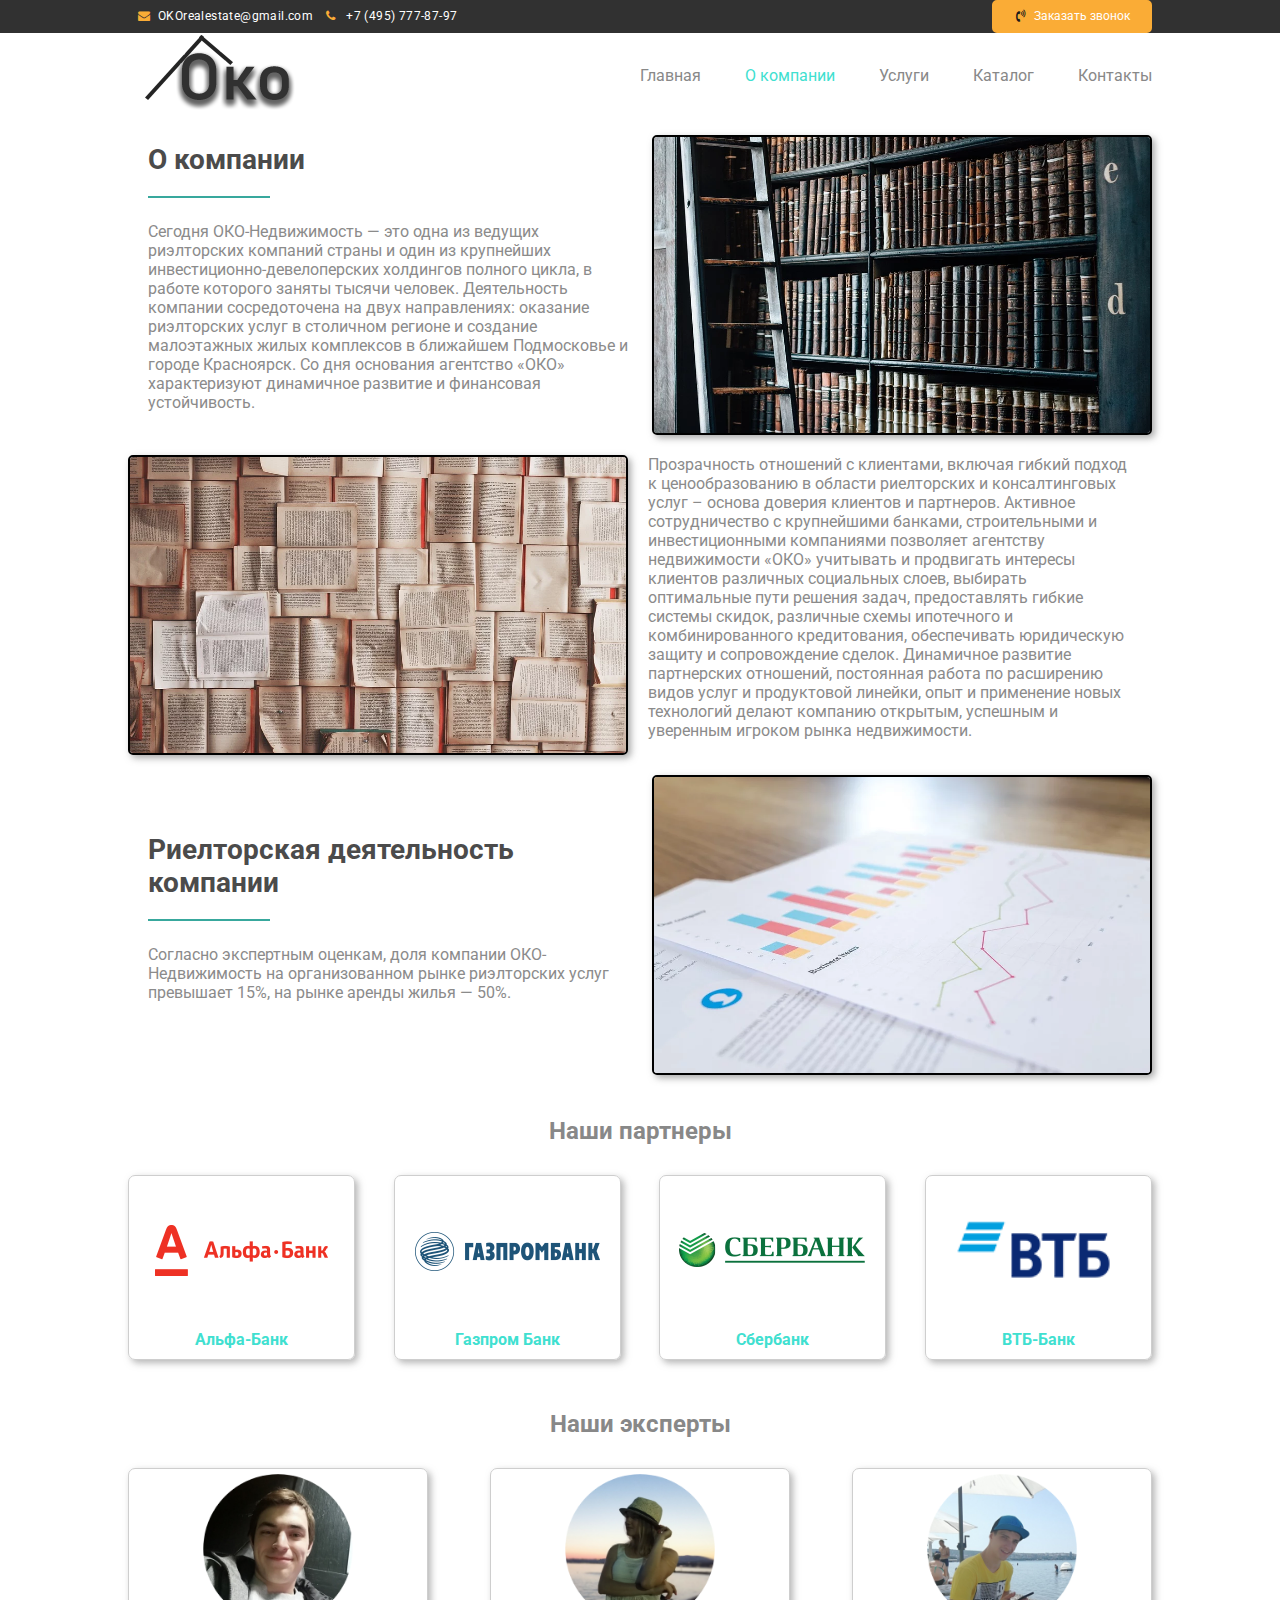
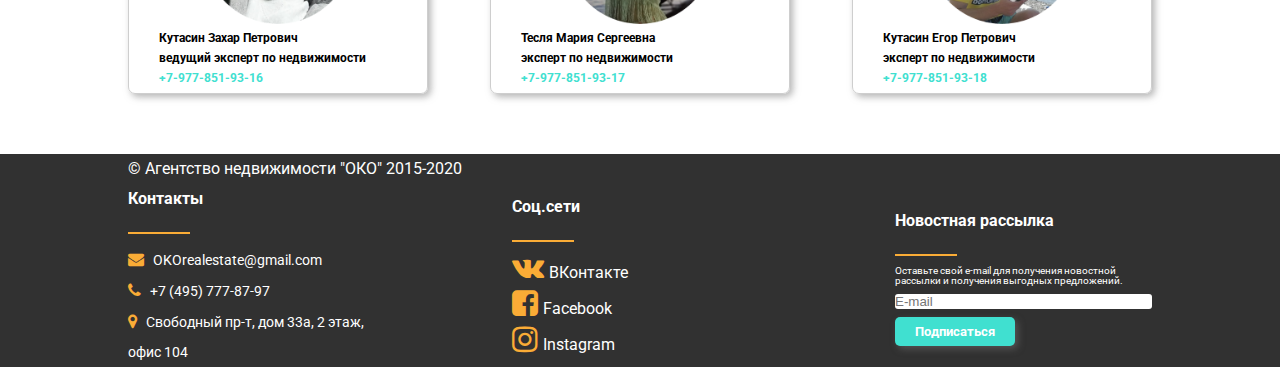
==== about.html @ b148b783 "renew" ====
<!DOCTYPE html>
<html lang="ru">

<head>
    <meta charset="UTF-8">
    <meta name="viewport" content="width=device-width, initial-scale=1, maximum-scale=1">
    <title>Агентство недвижимости ОКО</title>
    <link rel="stylesheet" href="css/font-awesome.css">
    <link href="https://fonts.googleapis.com/css?family=Roboto:400,700&display=swap&subset=cyrillic,cyrillic-ext"
        rel="stylesheet">
    <link rel="stylesheet" href="css/style.css">
    <link rel="stylesheet" href="css/mobile.css">
</head>

<body>
    <header>
        <div class="header__topbcg">
            <div class="container">
                <div class="header__top">
                    <div class="contacts">
                        <a class="header__mail" href="mailto:OKOrealestate@gmail.com">OKOrealestate@gmail.com</a>
                        <a class="header__phone" href="tel:+74957778797">+7 (495) 777-87-97</a>
                    </div>
                    <div class="button">
                        <a class="header__btn" href="#">Заказать звонок</a>
                    </div>
                </div>
            </div>
        </div>
        <div class="container nav">
            <div class="header__logo">
                <a href="index.html">
                    <img src="img/logo.png" alt="logotip">
                </a>
            </div>
            <nav class="menu">
                <ul>
                    <li><a href="index.html">Главная</a></li>
                    <li><a href="about.html" style="color: turquoise;">О компании</a></li>
                    <li><a href="service.html">Услуги</a></li>
                    <li><a href="catalog.html">Каталог</a></li>
                    <li><a href="contact.html">Контакты</a></li>
                </ul>
            </nav>
        </div>
    </header>
    <main>
        <div class="container">
            <div class="about__content">
                <div class="contentmain">
                    <div class="texthome tha">
                        <h3>О компании</h3>
                        <div class="diverhome">

                        </div>
                        <p>Сегодня ОКО-Недвижимость — это одна из ведущих риэлторских компаний страны и один из
                            крупнейших
                            инвестиционно-девелоперских холдингов полного цикла, в работе которого заняты тысячи
                            человек.
                            Деятельность компании сосредоточена на двух направлениях: оказание риэлторских услуг в
                            столичном
                            регионе и создание малоэтажных жилых комплексов в ближайшем Подмосковье и городе
                            Красноярск. Cо дня основания агентство «ОКО» характеризуют динамичное развитие и финансовая
                            устойчивость.
                        </p>
                    </div>
                    <div class="itemhome">
                        <img src="img/items/4.jpg" alt="history1">
                    </div>
                </div>
                <div class="contentmain">
                    <div class="itemhome">
                        <img src="img/items/5.jpg" alt="history2">
                    </div>
                    <div class="texthome tha">

                        <p>
                            Прозрачность отношений с клиентами, включая гибкий подход к
                            ценообразованию в области риелторских и
                            консалтинговых услуг – основа доверия клиентов и партнеров.
                            Активное сотрудничество с крупнейшими банками, строительными и инвестиционными компаниями
                            позволяет
                            агентству недвижимости «ОКО» учитывать и продвигать интересы клиентов различных социальных
                            слоев,
                            выбирать оптимальные пути решения задач, предоставлять гибкие системы скидок, различные
                            схемы
                            ипотечного и комбинированного кредитования, обеспечивать юридическую защиту и сопровождение
                            сделок.
                            Динамичное развитие партнерских отношений, постоянная работа по расширению видов услуг и
                            продуктовой
                            линейки, опыт и применение новых технологий делают компанию открытым, успешным и уверенным
                            игроком
                            рынка недвижимости.</p>
                    </div>
                </div>
                <div class=" contentmain">
                    <div class="texthome tha">
                        <h3>Риелторская деятельность компании</h3>
                        <div class="diverhome">

                        </div>
                        <p>Согласно экспертным оценкам, доля компании ОКО-Недвижимость на организованном рынке
                            риэлторских услуг
                            превышает 15%, на рынке аренды жилья — 50%.</p>
                    </div>
                    <div class="itemhome">
                        <img src="img/items/6.jpg " alt="analyse">
                    </div>


                </div>
                <div class="partners">
                    <h2>Наши партнеры</h2>
                    <div class="partner">
                        <div class="item">
                            <figure class="partners">
                                <p><img src="/img/partners/alfa_bank.png" alt="ALFA-BANK"></p>
                                <figcaption>Альфа-Банк</figcaption>
                            </figure>
                        </div>
                        <div class="item">
                            <figure class="partners">
                                <p><img src="/img/partners/gazprombank.png" alt="GAZPROMBANK"></p>
                                <figcaption>Газпром Банк</figcaption>
                            </figure>
                        </div>
                        <div class="item">
                            <figure>
                                <p><img src="/img/partners/sberbank.png" alt="SBERBANK"></p>
                                <figcaption>Сбербанк</figcaption>
                            </figure>
                        </div>
                        <div class="item">
                            <figure class="partners">
                                <p><img src="/img/partners/vtb_logo_ru.png" alt="VTB-BANK"></p>
                                <figcaption>ВТБ-Банк</figcaption>
                            </figure>
                        </div>
                    </div>
                </div>
                <div class="workmain">
                    <h2>Наши эксперты</h2>
                    <div class="workers">
                        <div class="worker">
                            <img src="/img/worker/11.png" alt="worker1" class="imgcenter">
                            <p>Кутасин Захар Петрович<br />
                                ведущий эксперт по недвижимости<br />
                                <a href="tel:+79778519316">+7-977-851-93-16</a>
                            </p>
                        </div>
                        <div class="worker">
                            <img src="/img/worker/12.png" alt="worker2" class="imgcenter">
                            <p>Тесля Мария Сергеевна<br />
                                эксперт по недвижимости<br />
                                <a href="tel:+79778519316">+7-977-851-93-17</a>
                            </p>
                        </div>
                        <div class="worker">
                            <img src="/img/worker/13.png" alt="worker3" class="imgcenter">
                            <p>Кутасин Егор Петрович<br />
                                эксперт по недвижимости<br />
                                <a href="tel:+79778519316">+7-977-851-93-18</a>
                            </p>
                        </div>
                    </div>
                </div>
            </div>
        </div>
    </main>
    <footer>
        <div class="container">

            <span>&copy; Агентство недвижимости "ОКО" 2015-2020</span>
            <div class="footer">
                <div class="contacts_footer">
                    <h4>Контакты</h4>
                    <div class="diverfooter">

                    </div>
                    <div class="mail">
                        <a class="footer__mail" href="mailto:OKOrealestate@gmail.com">OKOrealestate@gmail.com</a>
                    </div>
                    <div class="phone">
                        <a class="footer__phone" href="tel:+74957778797">+7 (495) 777-87-97</a>
                    </div>
                    <div class="adress">
                        <a class="footer_adress" href="#" target="blanc">Свободный пр-т, дом 33а, 2 этаж, офис 104</a>
                    </div>
                </div>
                <div class="social">
                    <h4>Соц.сети</h4>
                    <div class="diverfooter">

                    </div>
                    <a href="#" class="socmedia vk" target="blanc"><span>ВКонтакте</span></a>
                    <a href="#" class="socmedia fb" target="blanc"><span>Facebook</span></a>
                    <a href="#" class="socmedia inst" target="blanc"><span>Instagram</span></a>
                </div>
                <div class="newsspam">
                    <h4>Новостная рассылка</h4>
                    <div class="diverfooter">

                    </div>
                    <p>Оставьте свой e-mail для получения новостной рассылки и получения выгодных предложений.</p>
                    <form>
                        <input type="text" size="30" maxlength="40" placeholder="E-mail">
                        <button>Подписаться</button>
                    </form>
                </div>
            </div>
        </div>
    </footer>
</body>

</html>
---- css/style.css ----
*{
    box-sizing: border-box;
    margin: 0;
    padding: 0;
}
body{
    font-size: 16px;
    font-family: 'Roboto', sans-serif;
}
h1{
    font-size: 44px;
    font-family: 'Roboto', sans-serif;
    font-weight: 700;
    color: #fff;
    margin: 0;
    padding: 0;
}
h2{
    color: rgb(136, 136, 136);
}
h3{
    font-size: 28px;
    color: #4b4b4b;
    padding: 0;
    margin: 0 0 20px 0;
    font-weight: 700;
}
.container{
    max-width: 1024px;
    margin: 0 auto;
}
.header__topbcg{
    background-color: #313131;
}
.header__top{
    display: flex;
    justify-content: space-between;
    align-items: center;
    font-size: 12px;
}
.header__top a{
    position: relative;
    color: #fff;
    line-height: 29px;
    text-decoration: none;
}
.header__phone, .header__mail{
    padding-left: 30px;
    letter-spacing: 0.4px;
}
.header__phone::before{
    content: "\f095";
    font-family: 'FontAwesome';
    color:rgb(250, 172, 54);
    position: absolute;
    left: 10px;    
}
.header__mail::before{
    content: "\f0e0";
    font-family: 'FontAwesome';
    color:rgb(250, 172, 54);
    position: absolute;
    left: 10px;       
}
.button{
    border: 2px solid rgb(250, 172, 54);
    border-radius: 5px;
    position: relative;
    text-decoration: none;
    background-color: rgb(250, 172, 54);
}
.button:hover{
    text-decoration: underline;
}
.header__btn{
    padding: 3px 20px 3px 40px;
}
.header__btn::before{
    content: '\f2a0';
    font-family: 'FontAwesome';
    position: absolute;
    left: 22px;
    color:#1b1b1b;
    
}
/* .menu{} */
.nav{
    display: flex;
    align-items: center;
    justify-content: space-between;
}
.menu{
    display: flex;
}
.menu ul{
    display: inline-block;
    list-style: none;
    padding: 0;
    margin: 0;
}
.menu ul li{ 
    display: inline;
    font-size: 16px;
}
.menu ul li:not(:first-child){ 
    margin-left: 40px;
}
.menu a{
    text-decoration: none;
    color: rgb(136, 136, 136);
}
.menu a:hover{
    text-decoration: underline;
}
/* SLIDER */
#wrap{
    background-image: url(/img/gorod.jpeg);
    background-position: center;
    background-size: cover;
    background-repeat: no-repeat;
    min-height: 560px;
    overflow: hidden;
}
.slider{
    max-width: 640px;
    text-align: center;
    margin: 0 auto;
}
.items{
    max-width: 560px;
    margin-left: 20px;
    margin-right: 20px;
    
}
/* .slider_content{
    width: auto;
    display: flex;
    justify-content: flex-start;
} */
/* .text{
    display: block;
    flex: 0 0 auto;
    width: 560px;
    text-align: center;
} */
.wrap{
    padding-top: 150px;
    padding-bottom: 150px;
}
.slider_content{
    display: flex;
    align-items: center;
    justify-content: center;
}
.text{
    display: flex;
    align-items: center;
    justify-content: center;
    min-height: 280px;
    max-width: 500px;
    text-align: center;
    -webkit-animation-name:fade;
    -webkit-animation-duration: 1s;
    animation-name:fade;
    animation-duration: 1s;
    position: relative;
}
@-webkit-keyframes fade {
    from{opacity: 0.2};
    to{opacity: 1;};
}
@-webkit-keyframes fade {
    from{opacity: 0.2};
    to{opacity: 1;};
}
@keyframes fade {
    from{opacity: 0.2;}
    to{opacity: 1;}
}
.diver::before{
    content: '';
    display: inline-block;
    width: 90px;
    border: 1px solid rgb(250, 172, 54);
    margin: 0;
    padding: 0;
}
/* .text h1{
    font-size: 44px;
    font-family: 'Roboto', sans-serif;
    font-weight: 700;
    color: #fff;
    margin: 0;
    padding: 0;
} */
.text P{
    font-family: 'Roboto', sans-serif;
    color: rgb(252, 248, 213);
    margin: 40px 0 0 0;
    padding: 0;
}
.text a{
    margin-top: 20px;
    padding: 4px 20px;
    background-color: rgb(56, 168, 157);
    text-decoration: none;
    border-radius: 7px;
    font-family: 'Roboto', sans-serif;
    font-weight: 700;
    font-size: 24px;
    color: #fff;
    transition: 0.6s cubic-bezier(0.25, 0.46, 0.45, 0.94);
}
.text a:hover{
    background-color: teal;
}
.slider_btn{
    position: absolute;
    bottom: 0;
    width: 100%;
    margin-top: 40px;
}
.arrow_slider_left, .arrow_slider_right{
    font-family: 'FontAwesome';
    font-size: 36px;
    cursor: pointer;
    display: block;
    z-index: 2;
    color:rgb(252, 248, 213);
    opacity: 0.6;
    transition: 0.6s ease;
}
.arrow_slider_left:hover, .arrow_slider_right:hover{
    opacity: 1;
}
/* HOMETEXT */
.contentmain{
    display: flex;
    justify-content: space-between;
    margin-top: 20px;
    align-items: center;
    max-height: 300px;
}
.itemhome img{
    width: 500px;
    max-height: 300px;
    border: 2px solid;
    border-radius: 5px;
    box-shadow:3px 3px 7px rgba(109, 109, 109, 0.582);
}
.texthome{
    padding-left: 20px;
    padding-right: 20px;
}

.texthome p{
    color: #8b8b8b;
    font-size: 12px;
    margin: 0 0 20px 0;
    padding: 0;
}
.main_btn{
    padding: 7px 20px;
    background-color: turquoise;
    border-radius: 5px;
    font-weight: 700;
    font-size: 18px;
    text-decoration: none;
    color: #fff;
    transition: 0.6s;
    box-shadow:3px 3px 7px rgba(109, 109, 109, 0.582);
}
.main_btn:hover{
    background-color: rgb(2, 95, 95);
}
.diverhome::before{
    content: '';
    border: 1px solid rgb(56, 168, 157);
    display: inline-block;
    width: 120px;
    margin: 0 0 20px 0;
    padding: 0;
}
/* ABOUT */
.tha p{
    font-size: 16px;
}
.dots{
    color: turquoise;
}
.partners{
    max-width: 100%;
    text-align: center;
    margin-bottom: 50px;
    font-weight: bold;
    margin-top: 40px;
}
.partners h2{
    color: rgb(136, 136, 136);
    font-weight: 700;
}
.partners figcaption{
    color: turquoise;
}
.partner{
    display: flex;
    justify-content: space-between;
}
.item{
    text-align: center;
    border: 1px solid rgb(206, 206, 206);
    border-radius: 7px;
    box-shadow: 3px 3px 7px rgba(129, 129, 129, 0.582);
    margin-top: 30px;
}
.item img{
    width: 225px;
    height: 150px;
}
.item figure{
    margin: 0 0 10px 0;
}
.workmain{
    text-align: center;
    width: 100%;
    margin: 0 auto;
}
.workers{
    display: flex;
    justify-content: space-between;
    margin-top: 30px;
}
.workmain h2{
    color: rgb(136, 136, 136);
}
.worker{
    width: 300px;
    border: 1px solid rgb(206, 206, 206);
    border-radius: 7px;
    box-shadow: 3px 3px 7px rgba(129, 129, 129, 0.582);
    padding: 5px 30px 5px 30px;
    margin-bottom: 20px;
}
.worker img{
    width: 150px;
    height: 150px;
}
.worker p{
    font-size: 12px;
    text-align: left;
    line-height: 20px;
    font-weight: 700;
}
.worker a{
    color: turquoise;
    text-decoration: none;
}
/* CATALOG */
.content-catalog{
    display: flex;
}
.property{
    display: flex;
    flex-wrap: wrap;
    width: 80%;
    margin-right: 20px;
}
.property h2{
    color: turquoise;
    padding-bottom: 20px;
}
.product{
    width: 49%;
    text-align: center;
    border: 1px solid rgb(206, 206, 206);
    box-shadow: 3px 3px 7px rgba(129, 129, 129, 0.726);
    border-radius: 5px;
    padding: 5px;
    margin-bottom: 7px;
    margin-left: 7px;
}
.product img{
    width: 220px;
    height: 160px;
}
.product p{
    width: 350px;
    height: 100px;
    margin: 0 auto;
}
.product_option{
    list-style-type: none;
    text-align: left;
    margin-left: 40px;
}

.product_option span, .product_option a{
    text-decoration: none;
    color: rgb(136, 136, 136);
}
.offer a{
    text-decoration: none;
    font-weight: 700;
    color: black;
}
.sidebar-right{
    width: 20%;
    height: max-content;
    border: 1px solid rgb(206, 206, 206);
    border-radius: 5px;
    padding: 10px;
}
.sidebar-right h3{
    color: turquoise;
}
.sidebar-right ul{
    list-style-type: none;
    padding: 0;
    margin: 0;
}
.sort__by label{
    cursor: pointer;
}
.sort__by input{
    cursor: pointer;
}
/* SERVICE */
.service {
    margin-top: 40px;
}
.service__content{
    display: flex;
    justify-content: space-between;
    margin-top: 20px;
    margin-bottom: 40px;
    border: 1px solid rgba(136, 136, 136, 0.603);
    box-shadow: 3px 3px 7px rgba(129, 129, 129, 0.582);
    border-radius: 5px;
}
.item_s{
    padding: 5px 15px;
    width: 200px;
    font-size: 14px;
}
.service_item{
    text-align: center;
}
.texthome ul{
    color: #8b8b8b;
    font-size: 16px;
    margin: 0 0 20px 20px;
    padding: 0;
    list-style-type: none;
    position: relative;
}
.texthome ul li::before{
    content: '\f00c';
    font-family: 'FontAwesome';
    position: absolute;
    left: -18px;
    color: rgb(250, 172, 54);
}
/* CONTACT */
.map{
    margin-top: 20px;
}
.contact h3{
    margin-top: 20px;
    margin-bottom: 20px;
}
.contact span{
    color: #8b8b8b;
    font-size: 16px;
    margin: 0 0 20px 0;
    padding: 0;
}
.info a{
    color: black;
    text-decoration: none;
}
/* FOOTER */
footer{
    background-color: #313131;
    line-height: 30px;
    color: #fff;
    margin: 40px 0 0 0;
    position: relative;
}
.footer{
    display: flex;
    justify-content: space-between;
}
.footer div{
    flex-basis: 250px;
    align-content: center;
}
.diverfooter::before{
    content: '';
    border: 1px solid rgb(250, 172, 54);
    display: inline-block;
    width: 60px;
}
.mail, .phone{
    padding: 0;
    margin: 0;
}
.mail > a, .phone > a, .adress > a{
    color: #fff;
    text-decoration: none;
    font-weight: 400;
    font-size: 14px;
    padding: 0;
    padding-left: 5px;
}
.mail::before {
    content: '\f0e0';
    font-family: 'FontAwesome';
    color:rgb(250, 172, 54);
}
.phone::before{
    content: '\f095';
    font-family: 'FontAwesome';
    color:rgb(250, 172, 54);
}
.adress::before{
    content: '\f041';
    font-family: 'FontAwesome';
    color: rgb(250, 172, 54);
}
.social a{
    text-decoration: none;
    display: block;
    color: #fff;
}
.social a span{
    padding-left: 5px;
}
.socmedia::before{
    font-size: 30px;
}
.vk::before{
    content: '\f189';
    font-family: 'FontAwesome';
    color: rgb(250, 172, 54);
}
.fb::before{
    content: '\f082';
    font-family: 'FontAwesome';
    color: rgb(250, 172, 54);
}
.inst::before{
    content: '\f16d';
    font-family: 'FontAwesome';
    color: rgb(250, 172, 54);
}
.newsspam p{
    font-size: 10px;
    line-height: 10px;
}
.newsspam form{
    position: relative;
}
.newsspam form > input{
    outline: none;
    border: none;
    border-radius: 3px;
}
.newsspam form > button{
    background-color: turquoise;
    border: none;
    border-radius: 5px;
    padding: 7px 20px;
    font-family: 'Roboto', sans-serif;
    font-weight: 700;
    color: #fff;
    transition: 0.6s;
    box-shadow:3px 3px 7px rgba(109, 109, 109, 0.582);
}
.newsspam form > button:hover{
    background-color: rgb(2, 95, 95);
    cursor: pointer;
}
---- css/mobile.css ----
@media (max-width: 768px) {
    body{
        font-size: 16px;
        margin: 5px;
    }
    h1{
        font-size: 24px;
        font-family: 'Roboto', sans-serif;
        font-weight: 700;
        color: #fff;
        margin: 0;
        padding: 0;
    }
    h2, h3, h4, h5, h6{
        font-size: 24px;
    }
    /* HEADER */
    .container{
        width: 100%;
        padding: 0 7px;
    }
    .contacts{
        text-align: center;
        display: flex;
        flex-wrap: wrap;
    }
    
    .button{
        display: none;
    }
    .nav{
        flex-direction: column;
        background-color: #313131;
    }
    .menu{
        margin: 0 auto;
    }
    .menu a{
        color: #fff;
    }
    .menu ul li{
        display: block;
        text-align: center;
    }
    .menu ul li:not(:first-child){
        margin: 0;
    }
    .header__logo{
        display: none;
    }
    /* MAIN */
    .contentmain{
        display: block;
        max-height: max-content;
    }
    .itemhome{
        display: none;
    }
    .slider{
        max-width: 450px;
    }
    .text P{
        letter-spacing: 0.8px;
    }
    /* ABOUT */
    .partner{
        flex-wrap: wrap;
        width: 80%;
        margin: 0 auto;
    }
    .item{
        width: 40%;
    }
    .workers{
        flex-direction: row;
        align-items: center;
    }
    .worker{
        padding: 10px;
        margin: 0 5px;
    }
    /* SERVICE */
    .item_s:not(:first-child){
        margin-top: 10px;
    }
    .serviceimg{
        width: 100px;
        height: 100px;
    }
    /* CATALOG  */
    
    .property{
        width: 70%;
        margin: 0;
        flex-direction: column;
    }
    .product{
        width: 90%;
        margin-bottom: 10px;
    }
    .product p{
        width: 100%;
    }
    .sidebar-right{
        width: 30%;
        padding: 5px;
    }
    .sidebar-right span{
        display: block;
    }
    .sidebar-right li{
        padding: 5px 0;
    }
    
    /* CONTACT */
    .frame{
        width: 560px;
        height: 400px;
    }
    /* FOOTER */
    footer{
        text-align: center;
    }
    .social, .newsspam{
        display: none;
    }
    .contacts_footer{
        margin: 0 auto;
    }
}
@media (max-width:600px){
    body{
        font-size: 14px;
    }
    .product{
        width: 100%;
    }
    .sidebar-right{
        width: 100%;
    }
    .service__content{
        flex-direction: column;
        align-items: center;
    }
    .service__content{
        border: none;
        box-shadow: none;
    }
    .item_s{
        border: 1px solid rgb(206, 206, 206);
        border-radius: 5px;
    }
    .frame{
        width: 100%;
        height: 200px;
    }
    .workers{
        flex-direction: column;
        align-items: center;
    }
    .worker{
        margin-top: 10px;
    }
    .item{
        width: 100%;
    }
    .partner{
        flex-direction: column;
        
    }
    .content-catalog{
        flex-direction: column-reverse;
        align-items: center;
    }
    .property{
        flex-direction: column;
        align-items: center;
        width: 100%;
        margin: 0;
    }
    .sidebar-right{
       width: 70%;
    }
    .product{
        width: 100%;
        margin: 10px 0;
    }
}
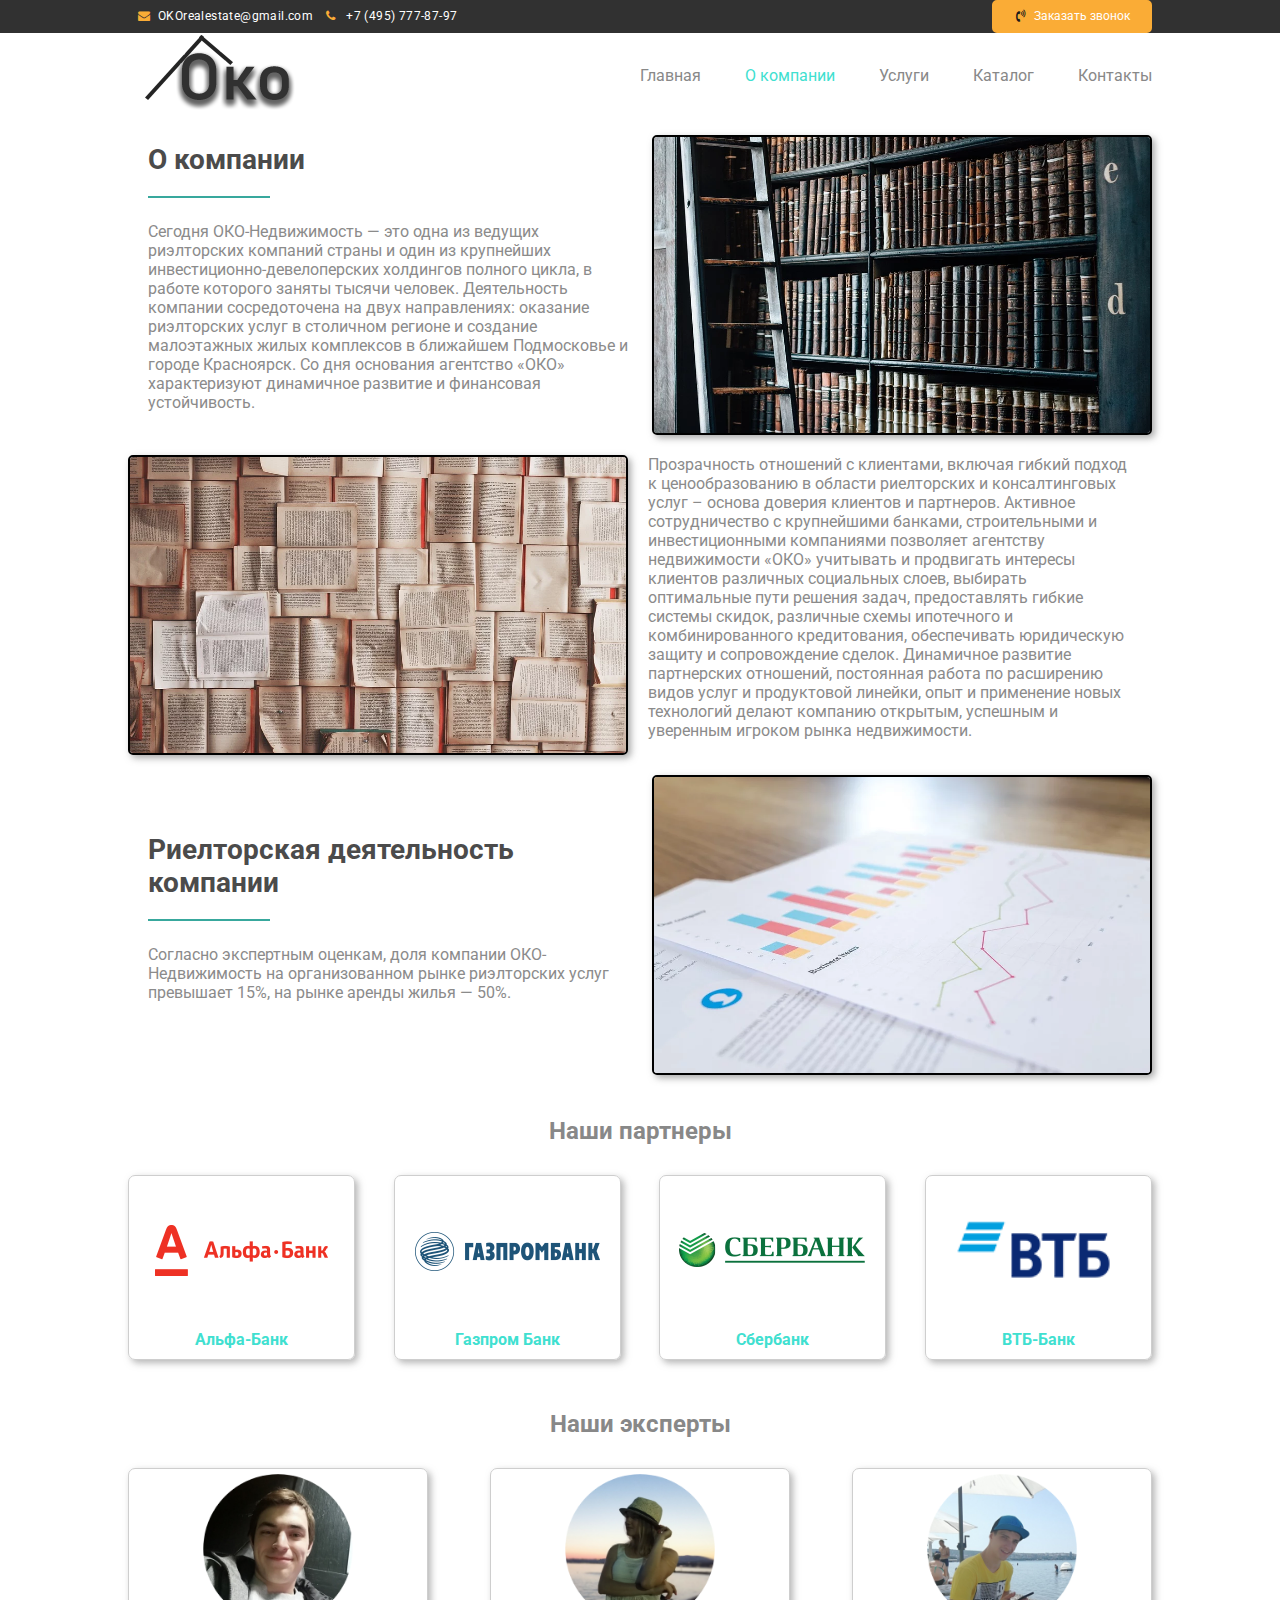
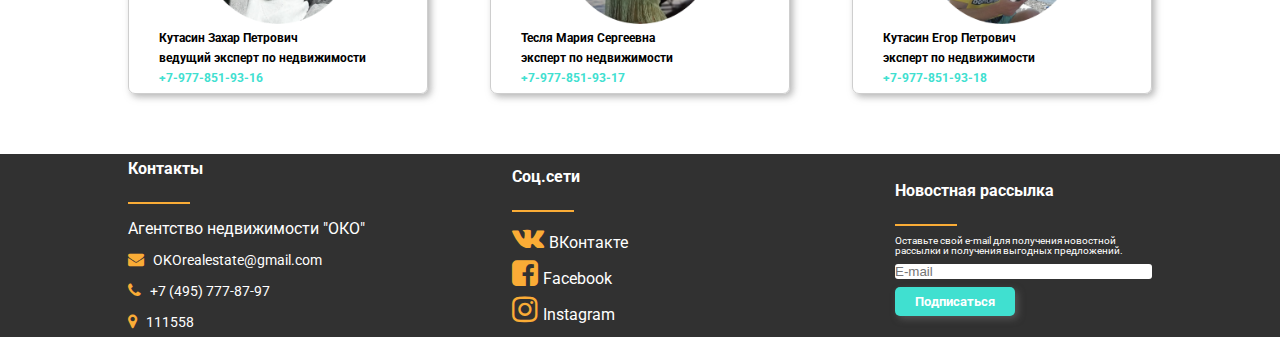
==== commit 8db6fe14: "renew" ====
--- a/about.html
+++ b/about.html
@@ -141,25 +141,25 @@
                 <div class="workmain">
                     <h2>Наши эксперты</h2>
                     <div class="workers">
-                        <div class="worker">
+                        <div itemscope itemtype="https://schema.org/Person" class="worker">
                             <img src="/img/worker/11.png" alt="worker1" class="imgcenter">
-                            <p>Кутасин Захар Петрович<br />
+                            <p><span itemprop="familyName">Кутасин</span> <span itemprop="name">Захар</span> Петрович<br />
                                 ведущий эксперт по недвижимости<br />
-                                <a href="tel:+79778519316">+7-977-851-93-16</a>
+                                <a itemprop="telephone" href="tel:+79778519316">+7-977-851-93-16</a>
                             </p>
                         </div>
-                        <div class="worker">
+                        <div itemscope itemtype="https://schema.org/Person" class="worker">
                             <img src="/img/worker/12.png" alt="worker2" class="imgcenter">
-                            <p>Тесля Мария Сергеевна<br />
+                            <p><span itemprop="familyName">Тесля</span> <span itemprop="name">Мария</span> Сергеевна<br />
                                 эксперт по недвижимости<br />
-                                <a href="tel:+79778519316">+7-977-851-93-17</a>
+                                <a itemprop="telephone" href="tel:+79778519316">+7-977-851-93-17</a>
                             </p>
                         </div>
-                        <div class="worker">
+                        <div itemscope itemtype="https://schema.org/Person" class="worker">
                             <img src="/img/worker/13.png" alt="worker3" class="imgcenter">
-                            <p>Кутасин Егор Петрович<br />
+                            <p><span itemprop="familyName">Кутасин</span> <span itemprop="name">Егор</span> Петрович<br />
                                 эксперт по недвижимости<br />
-                                <a href="tel:+79778519316">+7-977-851-93-18</a>
+                                <a itemprop="telephone" href="tel:+79778519316">+7-977-851-93-18</a>
                             </p>
                         </div>
                     </div>
@@ -169,22 +169,23 @@
     </main>
     <footer>
         <div class="container">
-
-            <span>&copy; Агентство недвижимости "ОКО" 2015-2020</span>
             <div class="footer">
-                <div class="contacts_footer">
+                <div itemscope itemtype="http://schema.org/Organization" class="contacts_footer">
                     <h4>Контакты</h4>
                     <div class="diverfooter">
 
                     </div>
-                    <div class="mail">
+                    <div itemprop="name" class="name">
+                        <span>Агентство недвижимости "ОКО"</span>
+                    </div>
+                    <div itemprop="email" class="mail">
                         <a class="footer__mail" href="mailto:OKOrealestate@gmail.com">OKOrealestate@gmail.com</a>
                     </div>
-                    <div class="phone">
+                    <div itemprop="telephone" class="phone">
                         <a class="footer__phone" href="tel:+74957778797">+7 (495) 777-87-97</a>
                     </div>
-                    <div class="adress">
-                        <a class="footer_adress" href="#" target="blanc">Свободный пр-т, дом 33а, 2 этаж, офис 104</a>
+                    <div itemprop="address" class="adress">
+                        <a class="footer_adress" href="contact.html" target="blanc">111558</a>
                     </div>
                 </div>
                 <div class="social">
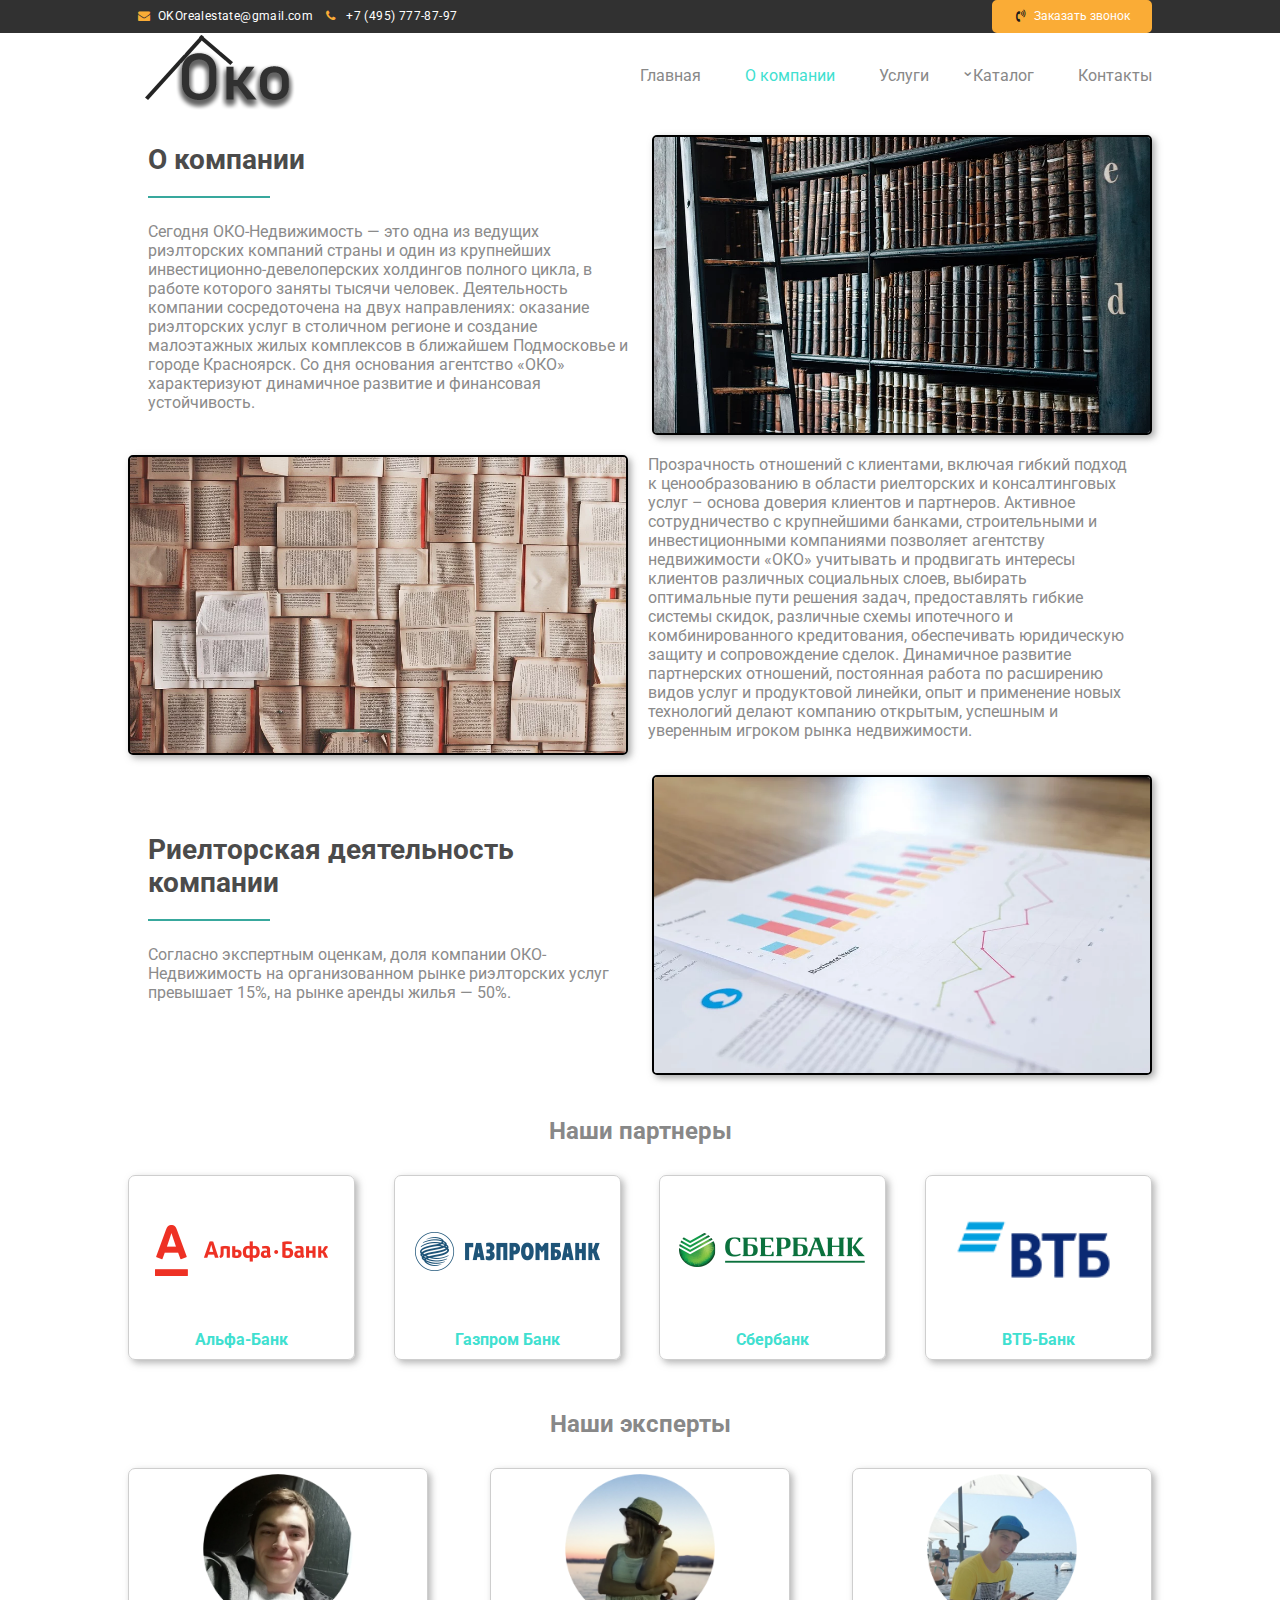
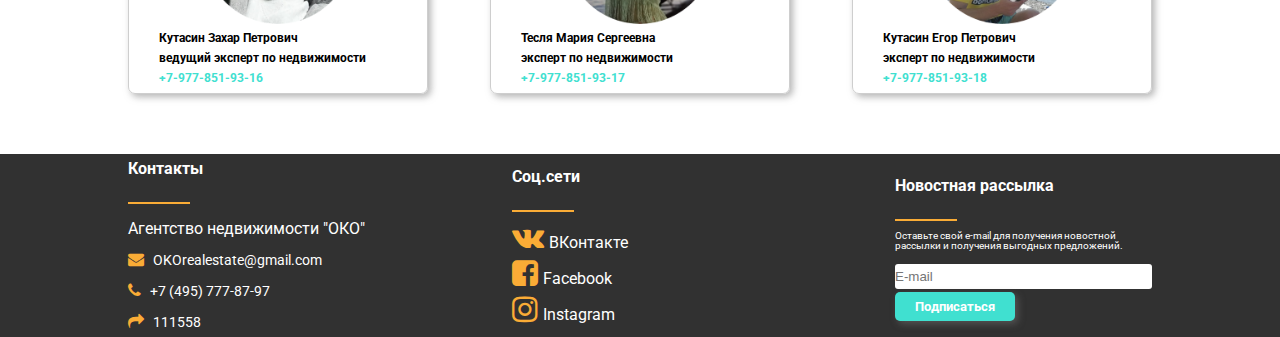
==== commit 43f98ba7: "renew 26.04" ====
--- a/about.html
+++ b/about.html
@@ -34,11 +34,20 @@
                 </a>
             </div>
             <nav class="menu">
-                <ul>
+                <ul class="open__menu">
                     <li><a href="index.html">Главная</a></li>
                     <li><a href="about.html" style="color: turquoise;">О компании</a></li>
                     <li><a href="service.html">Услуги</a></li>
-                    <li><a href="catalog.html">Каталог</a></li>
+                    <li id="open__menu"><a href="catalog.html">Каталог</a>
+
+                        <ul class="hiden__menu">
+                            <li><a href="#">Однокомнатные</a></li>
+                            <li><a href="#">Двухкомнатные</a></li>
+                            <li><a href="#">Трехкомнатные</a></li>
+                            <li><a href="#">Четырехкомнатные</a></li>
+                        </ul>
+
+                    </li>
                     <li><a href="contact.html">Контакты</a></li>
                 </ul>
             </nav>
--- a/css/style.css
+++ b/css/style.css
@@ -93,16 +93,17 @@
     display: flex;
 }
 .menu ul{
+    position: relative;
     display: inline-block;
     list-style: none;
     padding: 0;
     margin: 0;
 }
 .menu ul li{ 
-    display: inline;
+    display: inline-block;
     font-size: 16px;
 }
-.menu ul li:not(:first-child){ 
+.menu .open__menu > li:not(:first-child){ 
     margin-left: 40px;
 }
 .menu a{
@@ -111,6 +112,50 @@
 }
 .menu a:hover{
     text-decoration: underline;
+}
+.menu .hiden__menu {
+    position: absolute;
+    opacity: 0;
+        transform: scaleY(0);
+        transform-origin: 0 0;
+        transition: .6s ease-in-out;
+    z-index: 5;
+    top: 100%;
+    left: -85%;
+    background-color: #fff;
+    text-align: center;
+    border-radius: 0px 0px 5px 5px;
+}
+.menu ul ul > li{
+    margin-left: 0;
+    padding: 10px 5px;
+    display: block;
+    
+}
+@-webkit-keyframes slidein{
+    from{margin-left: -100%};
+    to{margin-left: 100%};
+}
+@keyframes slidein{
+    from{margin-left: -100%};
+    to{margin-left: 100%;};
+}
+.menu ul ul > li a{
+    cursor: pointer;
+}
+.menu li:hover .hiden__menu{
+    opacity: 1;
+        transform: scaleY(1);
+}
+#open__menu{
+    position: relative;
+}
+.menu #open__menu::before{
+    content: "\2304";
+    color: rgb(136, 136, 136);
+    position: absolute;
+    top: -25%;
+    left: -20%;
 }
 /* SLIDER */
 #wrap{
@@ -371,6 +416,7 @@
 }
 .product{
     width: 49%;
+    overflow: hidden;
     text-align: center;
     border: 1px solid rgb(206, 206, 206);
     box-shadow: 3px 3px 7px rgba(129, 129, 129, 0.726);
@@ -413,16 +459,64 @@
 .sidebar-right h3{
     color: turquoise;
 }
+
 .sidebar-right ul{
     list-style-type: none;
     padding: 0;
     margin: 0;
 }
+.sidebar-right input{
+    padding: 5px 0;
+    margin: 5px 0;
+}
 .sort__by label{
     cursor: pointer;
 }
 .sort__by input{
     cursor: pointer;
+}
+.sort_ar{
+    margin-top: 7px;
+}
+.pages{
+    margin-top: 20px;
+}
+.pages ul{
+    display: flex;
+    list-style-type: none;
+    justify-content: center;
+}
+.pages ul li{
+    padding: 6px;
+}
+.pages ul li{
+    border-top: 1px solid rgb(136, 136, 136);
+    border-left: 1px solid rgb(136, 136, 136);
+    border-bottom: 1px solid rgb(136, 136, 136);
+}
+
+.pages ul li:first-child{
+    border-top: 1px solid rgb(136, 136, 136);
+    border-bottom: 1px solid rgb(136, 136, 136);
+    border-left: 1px solid rgb(136, 136, 136);
+    border-radius: 3px 0 0 3px;
+}
+.pages ul li:last-child{
+    border-top: 1px solid rgb(136, 136, 136);
+    border-bottom: 1px solid rgb(136, 136, 136);
+    border-right: 1px solid rgb(136, 136, 136);
+    border-radius: 0 3px 3px 0;
+}
+.pages a{
+    text-decoration: none;
+    color: black;
+    padding: 6px;
+}
+#active_page{
+    background-color: #313131;
+}
+#active_page a{
+    color: #fff;
 }
 /* SERVICE */
 .service {
@@ -523,7 +617,7 @@
     color:rgb(250, 172, 54);
 }
 .adress::before{
-    content: '\f041';
+    content: '\f064';
     font-family: 'FontAwesome';
     color: rgb(250, 172, 54);
 }
@@ -559,11 +653,13 @@
 }
 .newsspam form{
     position: relative;
+    padding-top: 10px;
 }
 .newsspam form > input{
     outline: none;
     border: none;
     border-radius: 3px;
+    padding: 5px 0;
 }
 .newsspam form > button{
     background-color: turquoise;
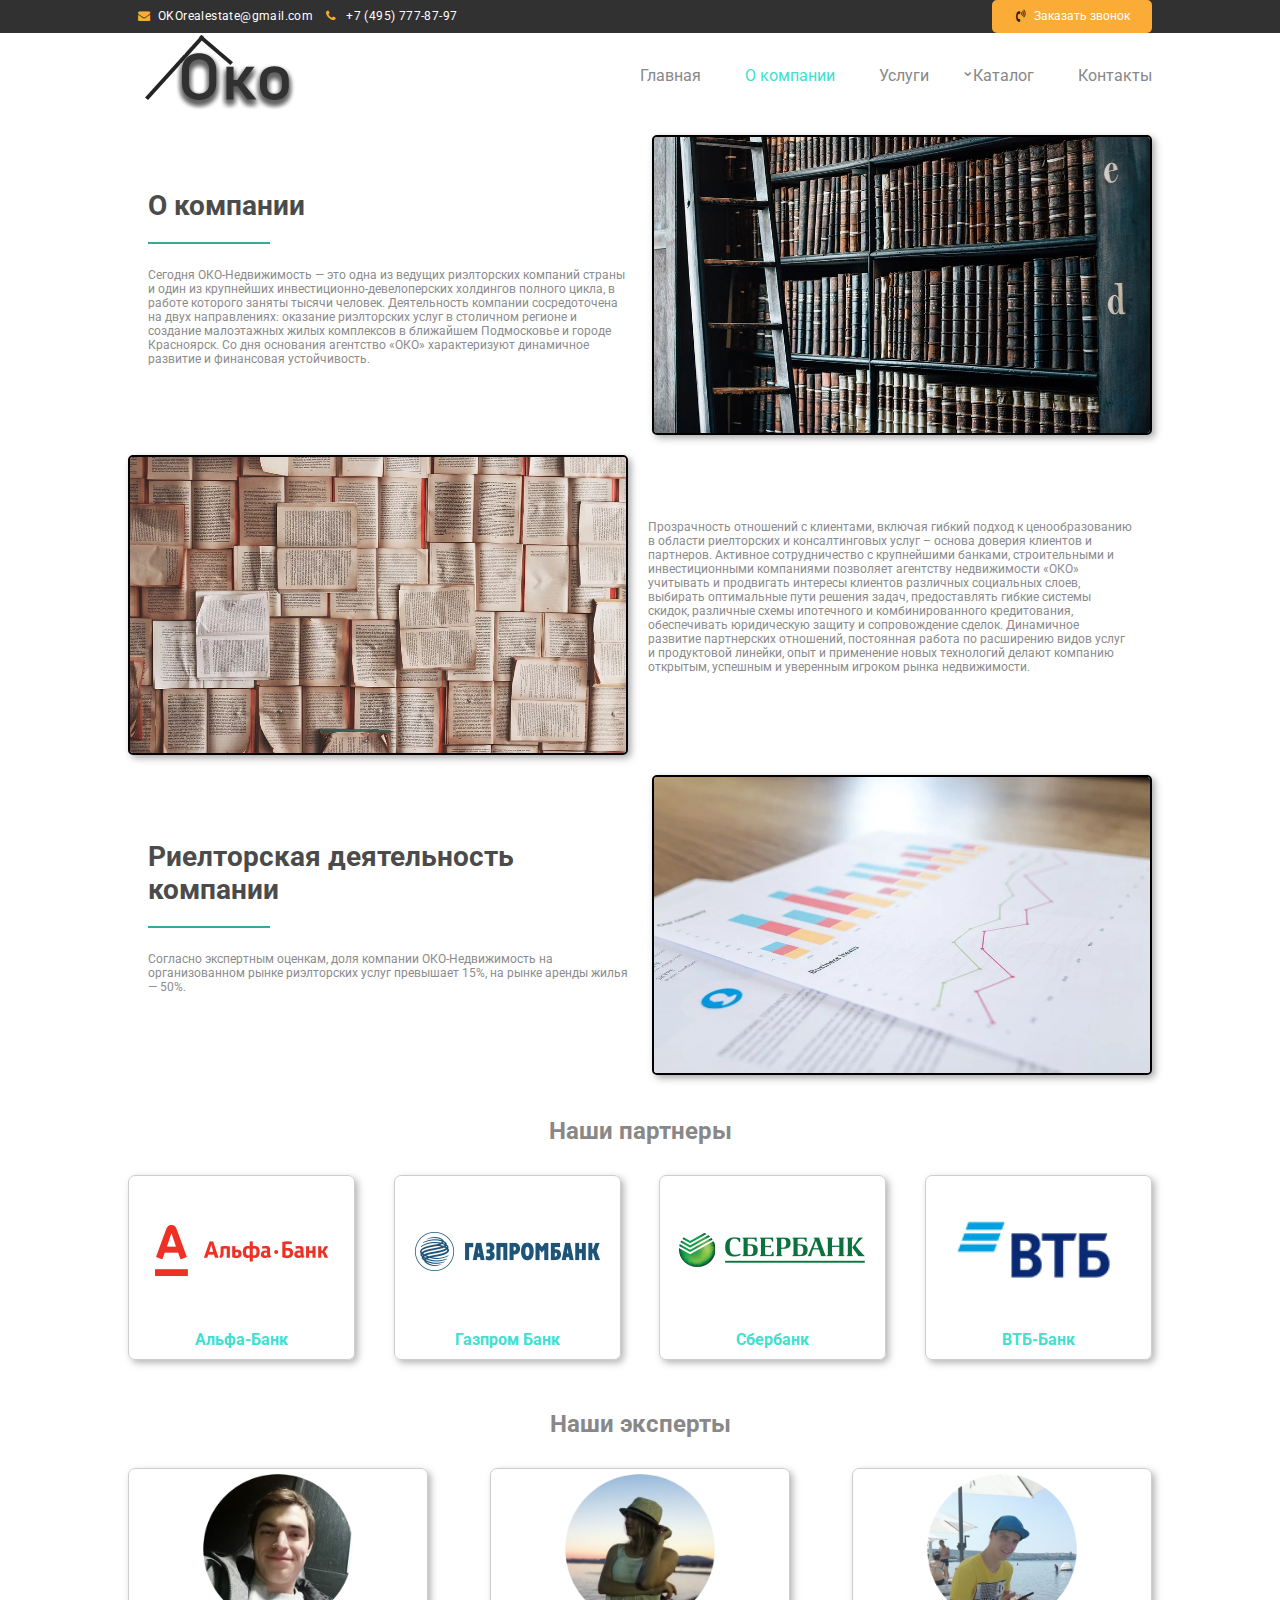
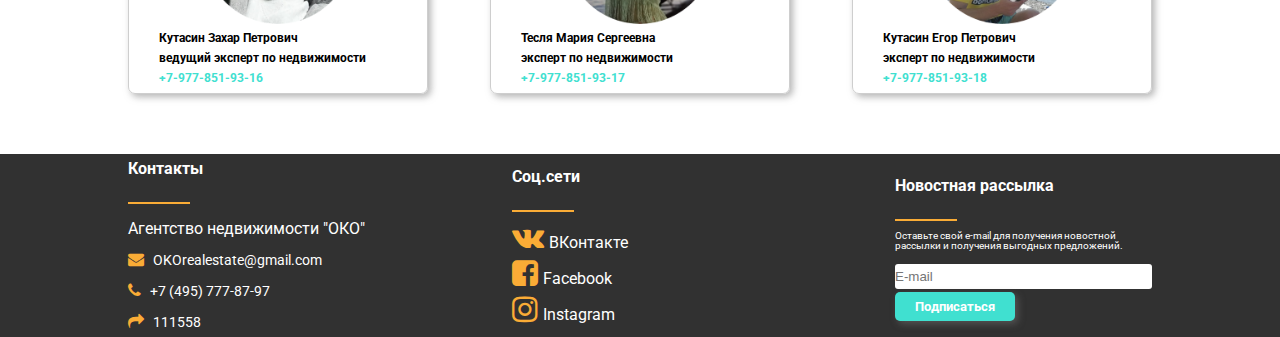
==== commit e8429eb9: "renew" ====
--- a/about.html
+++ b/about.html
@@ -8,7 +8,7 @@
     <link rel="stylesheet" href="css/font-awesome.css">
     <link href="https://fonts.googleapis.com/css?family=Roboto:400,700&display=swap&subset=cyrillic,cyrillic-ext"
         rel="stylesheet">
-    <link rel="stylesheet" href="css/style.css">
+    <link rel="stylesheet" href="css/min.style.css">
     <link rel="stylesheet" href="css/mobile.css">
 </head>
 
--- a/css/min.style.css
+++ b/css/min.style.css
@@ -0,0 +1 @@
+*{box-sizing:border-box}*,h1,.menu ul,.diver::before,.sidebar-right ul,.phone,.mail{margin:0}*,h1,h3,.menu ul,.diver::before,.text P,.texthome p,.diverhome::before,.sidebar-right ul,.texthome ul,.contact span,.phone,.mail,.adress > a,.phone > a,.mail > a{padding:0}body,.menu ul li,.tha p,.texthome ul,.contact span{font-size:16px}body,h1,.text P,.text a,.newsspam form > button{font-family:'Roboto',sans-serif}h1{font-size:44px}h1,h3,.text a,.main_btn,.partners,.partners h2,.worker p,.offer a,.newsspam form > button{font-weight:700}h1,.header__top a,.text a,.main_btn,#active_page a,footer,.social a,.newsspam form > button,.adress > a,.phone > a,.mail > a{color:#fff}h3{font-size:28px;color:#4b4b4b}h3,.texthome p,.diverhome::before,.contact span{margin:0 0 20px}.container{max-width:1024px}.container,.slider,.workmain,.product p{margin:0 auto}.header__top,.nav,.slider_content,.text,.contentmain,.workers,.property,.pages ul,.service__content,.content-catalog,.menu,.footer,.partner{display:flex}.header__top,.nav,.contentmain,.workers,.service__content,.footer,.partner{justify-content:space-between}.header__top,.nav,.slider_content,.text,.contentmain{align-items:center}.header__top,.texthome p,.worker p{font-size:12px}.header__top a,.button,.menu ul,#open__menu,.text,.texthome ul,footer,.newsspam form{position:relative}.header__top a{line-height:29px}.header__top a,.button,.text a,.main_btn,.worker a,.offer a,.pages a,.info a,.social a,.product_option a,.product_option span,.menu a,.adress > a,.phone > a,.mail > a{text-decoration:none}.header__phone::before{content:"\f095";left:10px}.header__phone::before,.header__mail::before,.header__btn::before,.texthome ul li::before,.mail::before,.phone::before,.adress::before,.vk::before,.fb::before,.inst::before,.arrow_slider_right,.arrow_slider_left{font-family:'FontAwesome'}.header__phone::before,.header__mail::before,.texthome ul li::before,.mail::before,.phone::before,.adress::before,.vk::before,.fb::before,.inst::before{color:rgb(250,172,54)}.header__phone::before,.header__mail::before,.header__btn::before,.menu .hiden__menu,.menu #open__menu::before,.slider_btn,.texthome ul li::before{position:absolute}.header__mail::before{left:10px;content:"\f0e0"}.button{border:2px solid rgb(250,172,54);background-color:rgb(250,172,54)}.button,.itemhome img,.main_btn,.product,.sidebar-right,.service__content,.newsspam form > button{border-radius:5px}.header__btn{padding:3px 20px 3px 40px}.header__btn::before{content:'\f2a0';left:22px;color:#1b1b1b}.menu ul,.menu ul li,.diver::before,.diverhome::before,.diverfooter::before{display:inline-block}.menu ul{list-style:none}.menu .open__menu > li:not(:first-child){margin-left:40px}.product_option{margin-left:40px}.menu .hiden__menu{opacity:0;transform:scaleY(0);transform-origin:0 0;transition:.6s ease-in-out;z-index:5;top:100%;left:-85%;background-color:#fff;border-radius:0 0 5px 5px}.menu .hiden__menu,.slider,.text,.partners,.item,.workmain,.product,.service_item{text-align:center}.menu ul ul > li{margin-left:0;padding:10px 5px}.menu ul ul > li,.social a,.arrow_slider_right,.arrow_slider_left{display:block}.menu li:hover .hiden__menu,.arrow_slider_right:hover,.arrow_slider_left:hover{opacity:1}.menu li:hover .hiden__menu{transform:scaleY(1)}.menu #open__menu::before{content:"\2304";top:-25%;left:-20%}.menu #open__menu::before,.partners h2,.workmain h2,h2,.product_option a,.product_option span,.menu a{color:rgb(136,136,136)}#wrap,.product{overflow:hidden}.slider{max-width:640px}.items{max-width:560px;margin-left:20px}.items,.property{margin-right:20px}.wrap{padding-top:150px;padding-bottom:150px}.slider_content,.text,.pages ul{justify-content:center}.text{min-height:280px;max-width:500px;-webkit-animation-name:fade;-webkit-animation-duration:1s;animation-name:fade;animation-duration:1s}.diver::before,.diverhome::before,.diverfooter::before{content:''}.diver::before{width:90px}.diver::before,.diverfooter::before{border:1px solid rgb(250,172,54)}.text P,.arrow_slider_right,.arrow_slider_left{color:rgb(252,248,213)}.text P,footer{margin:40px 0 0}.text a,.contentmain,.service__content,.contact h3,.map,.pages{margin-top:20px}.text a{padding:4px 20px;background-color:rgb(56,168,157);font-size:24px;transition:0.6s cubic-bezier(0.25,0.46,0.45,0.94)}.text a,.item,.worker{border-radius:7px}.text a:hover{background-color:teal}.slider_btn{bottom:0;width:100%}.workmain{width:100%}.slider_btn,.partners,.service{margin-top:40px}.contentmain,.itemhome img{max-height:300px}.itemhome img{width:500px;border:2px solid}.itemhome img,.main_btn,.newsspam form > button{box-shadow:3px 3px 7px rgba(109,109,109,0.582)}.texthome{padding-left:20px;padding-right:20px}.texthome p,.texthome ul,.contact span{color:#8b8b8b}.main_btn{padding:7px 20px;font-size:18px;transition:0.6s}.newsspam form > button{padding:7px 20px;transition:0.6s;border:none}.main_btn,.newsspam form > button{background-color:turquoise}.main_btn:hover,.newsspam form > button:hover{background-color:rgb(2,95,95)}.diverhome::before{border:1px solid rgb(56,168,157);width:120px}.partners{max-width:100%;margin-bottom:50px}.item,.worker,.product,.sidebar-right{border:1px solid rgb(206,206,206)}.item,.worker,.service__content{box-shadow:3px 3px 7px rgba(129,129,129,0.582)}.item,.workers{margin-top:30px}.item img{width:225px}.item img,.worker img{height:150px}.item figure{margin:0 0 10px}.worker{width:300px;padding:5px 30px}.worker,.contact h3{margin-bottom:20px}.worker img{width:150px}.worker p,.product_option{text-align:left}.worker p{line-height:20px}.worker a,.property h2,.sidebar-right h3,.partners figcaption,.dots{color:turquoise}.property{flex-wrap:wrap;width:80%}.property h2{padding-bottom:20px}.product{width:49%;box-shadow:3px 3px 7px rgba(129,129,129,0.726);padding:5px;margin-bottom:7px;margin-left:7px}.product img{width:220px;height:160px}.product p{width:350px;height:100px}.product_option,.sidebar-right ul,.pages ul,.texthome ul{list-style-type:none}.offer a,.pages a,.info a{color:black}.sidebar-right{width:20%;height:max-content;padding:10px}.sidebar-right input{padding:5px 0;margin:5px 0}.newsspam form > input{padding:5px 0;outline:none;border:none;border-radius:3px}.sort_ar{margin-top:7px}.pages ul li,.pages a{padding:6px}.pages ul li,.pages ul li:first-child{border-left:1px solid rgb(136,136,136)}.pages ul li:first-child{border-radius:3px 0 0 3px}.service__content{margin-bottom:40px;border:1px solid rgba(136,136,136,0.603)}.item_s{padding:5px 15px;width:200px}.item_s,.adress > a,.phone > a,.mail > a{font-size:14px}.texthome ul{margin:0 0 20px 20px}.texthome ul li::before{content:'\f00c';left:-18px}footer,#active_page,.header__topbcg{background-color:#313131}footer{line-height:30px}.footer div{flex-basis:250px;align-content:center}.diverfooter::before{width:60px}.mail::before{content:'\f0e0'}.phone::before{content:'\f095'}.adress::before{content:'\f064'}.social a span,.adress > a,.phone > a,.mail > a{padding-left:5px}.socmedia::before{font-size:30px}.vk::before{content:'\f189'}.fb::before{content:'\f082'}.inst::before{content:'\f16d'}.newsspam p{font-size:10px;line-height:10px}.newsspam form{padding-top:10px}.newsspam form > button:hover,.arrow_slider_right,.arrow_slider_left,.sort__by input,.sort__by label,.menu ul ul > li a{cursor:pointer}.header__mail,.header__phone{padding-left:30px;letter-spacing:0.4px}.menu a:hover,.button:hover{text-decoration:underline}.arrow_slider_right{font-size:36px;z-index:2;opacity:0.6}.arrow_slider_left{font-size:36px;z-index:2;opacity:0.6}.arrow_slider_right,.arrow_slider_left{transition:0.6s ease}.adress > a,.phone > a,.mail > a{font-weight:400}.pages ul li,.pages ul li:first-child,.pages ul li:last-child{border-top:1px solid rgb(136,136,136);border-bottom:1px solid rgb(136,136,136)}.pages ul li:last-child{border-right:1px solid rgb(136,136,136);border-radius:0 3px 3px 0}#wrap{background-image:url(/img/gorod.jpeg);background-position:center;background-size:cover;background-repeat:no-repeat;min-height:560px}@-webkit-keyframes slidein{from{margin-left:-100%};to{margin-left:100%}}@keyframes slidein{from{margin-left:-100%};to{margin-left:100%}}@-webkit-keyframes fade{from{opacity:0.2};to{opacity:1}}@-webkit-keyframes fade{from{opacity:0.2};to{opacity:1}}@keyframes fade{from{opacity:0.2}to{opacity:1}}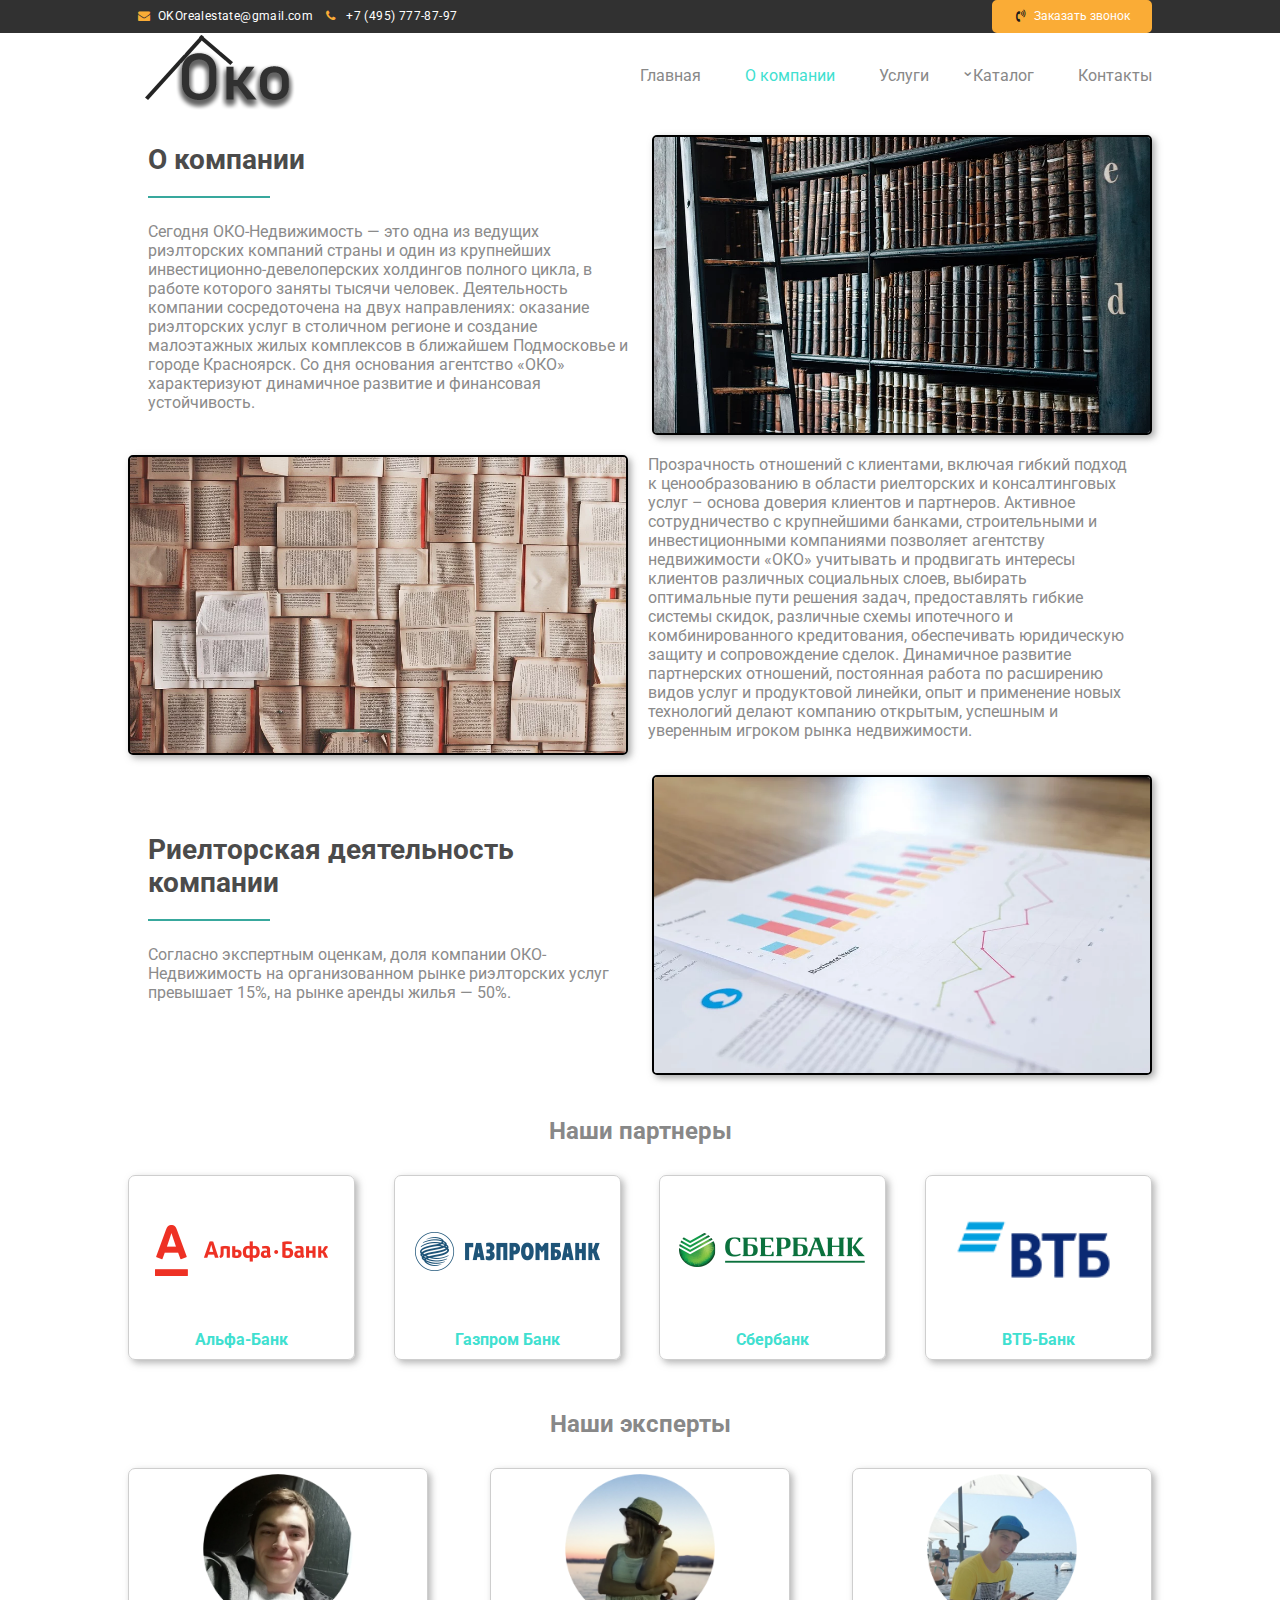
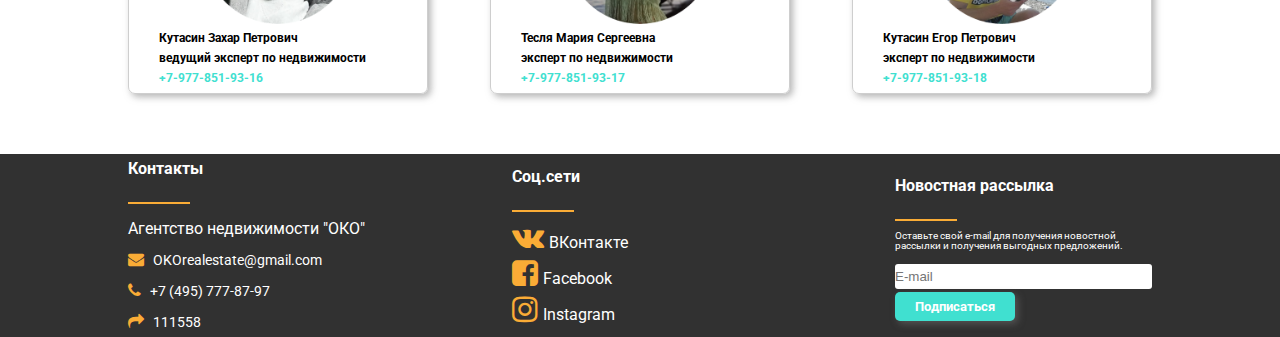
==== commit 754f397b: "ы" ====
--- a/about.html
+++ b/about.html
@@ -8,8 +8,9 @@
     <link rel="stylesheet" href="css/font-awesome.css">
     <link href="https://fonts.googleapis.com/css?family=Roboto:400,700&display=swap&subset=cyrillic,cyrillic-ext"
         rel="stylesheet">
-    <link rel="stylesheet" href="css/min.style.css">
-    <link rel="stylesheet" href="css/mobile.css">
+        <link rel="stylesheet" href="css/min.style.css">
+        <link rel="stylesheet" href="css/style.css">
+        <link rel="stylesheet" href="css/mobile.css">
 </head>
 
 <body>
--- a/css/style.css
+++ b/css/style.css
@@ -0,0 +1,715 @@
+*{
+    box-sizing: border-box;
+    margin: 0;
+    padding: 0;
+}
+body{
+    font-size: 16px;
+    font-family: 'Roboto', sans-serif;
+}
+h1{
+    font-size: 44px;
+    font-family: 'Roboto', sans-serif;
+    font-weight: 700;
+    color: #fff;
+    margin: 0;
+    padding: 0;
+}
+h2{
+    color: rgb(136, 136, 136);
+}
+h3{
+    font-size: 28px;
+    color: #4b4b4b;
+    padding: 0;
+    margin: 0 0 20px 0;
+    font-weight: 700;
+}
+.container{
+    max-width: 1024px;
+    margin: 0 auto;
+}
+.header__topbcg{
+    background-color: #313131;
+}
+.header__top{
+    display: flex;
+    justify-content: space-between;
+    align-items: center;
+    font-size: 12px;
+}
+.header__top a{
+    position: relative;
+    color: #fff;
+    line-height: 29px;
+    text-decoration: none;
+}
+.header__phone, .header__mail{
+    padding-left: 30px;
+    letter-spacing: 0.4px;
+}
+.header__phone::before{
+    content: "\f095";
+    font-family: 'FontAwesome';
+    color:rgb(250, 172, 54);
+    position: absolute;
+    left: 10px;    
+}
+.header__mail::before{
+    content: "\f0e0";
+    font-family: 'FontAwesome';
+    color:rgb(250, 172, 54);
+    position: absolute;
+    left: 10px;       
+}
+.button{
+    border: 2px solid rgb(250, 172, 54);
+    border-radius: 5px;
+    position: relative;
+    text-decoration: none;
+    background-color: rgb(250, 172, 54);
+}
+.button:hover{
+    text-decoration: underline;
+}
+.header__btn{
+    padding: 3px 20px 3px 40px;
+}
+.header__btn::before{
+    content: '\f2a0';
+    font-family: 'FontAwesome';
+    position: absolute;
+    left: 22px;
+    color:#1b1b1b;
+    
+}
+/* .menu{} */
+.nav{
+    display: flex;
+    align-items: center;
+    justify-content: space-between;
+}
+.menu{
+    display: flex;
+    transition: transform 0.5s linear;
+}
+.menu ul{
+    position: relative;
+    display: inline-block;
+    list-style: none;
+    padding: 0;
+    margin: 0;
+}
+.menu ul li{ 
+    display: inline-block;
+    font-size: 16px;
+}
+.menu .open__menu > li:not(:first-child){ 
+    margin-left: 40px;
+}
+.menu a{
+    text-decoration: none;
+    color: rgb(136, 136, 136);
+}
+.menu a:hover{
+    text-decoration: underline;
+}
+.menu .hiden__menu {
+    position: absolute;
+    opacity: 0;
+        transform: scaleY(0);
+        transform-origin: 0 0;
+        transition: .6s ease-in-out;
+    z-index: 5;
+    top: 100%;
+    left: -85%;
+    background-color: #fff;
+    text-align: center;
+    border-radius: 0px 0px 5px 5px;
+}
+.menu ul ul > li{
+    margin-left: 0;
+    padding: 10px 5px;
+    display: block;
+    
+}
+@-webkit-keyframes slidein{
+    from{margin-left: -100%};
+    to{margin-left: 100%};
+}
+@keyframes slidein{
+    from{margin-left: -100%};
+    to{margin-left: 100%;};
+}
+.menu ul ul > li a{
+    cursor: pointer;
+}
+.menu li:hover .hiden__menu{
+    opacity: 1;
+        transform: scaleY(1);
+}
+#open__menu{
+    position: relative;
+}
+.menu #open__menu::before{
+    content: "\2304";
+    color: rgb(136, 136, 136);
+    position: absolute;
+    top: -25%;
+    left: -20%;
+}
+/* MOBILE  */
+.mobile_menu{
+    display: none;
+}
+
+.mobile_btn{
+    position: relative;
+    display: block;
+    width: 30px;
+    height: 30px;
+    border-radius: 50%;
+    z-index: 3;
+}
+.mobile_btn span, .mobile_btn span::before, .mobile_btn span::after{
+    display: none;
+    position: absolute;
+    width: 20px;
+    height: 2px;
+    background: #fff;
+    top: 50%;
+    margin-top: -1px;
+    left: 50%;
+    margin-left: -10px;
+    z-index: 3;
+}
+.mobile_btn span::before, .mobile_btn span::after{
+    content: "";
+}
+.mobile_btn span::before{
+    transform: translateY(-5px);
+}
+.mobile_btn span::after{
+    transform: translateY(5px);
+}
+
+/* SLIDER */
+#wrap{
+    background-image: url(/img/gorod.jpeg);
+    background-position: center;
+    background-size: cover;
+    background-repeat: no-repeat;
+    min-height: 560px;
+    overflow: hidden;
+}
+.slider{
+    max-width: 640px;
+    text-align: center;
+    margin: 0 auto;
+}
+.items{
+    max-width: 560px;
+    margin-left: 20px;
+    margin-right: 20px;
+    
+}
+/* .slider_content{
+    width: auto;
+    display: flex;
+    justify-content: flex-start;
+} */
+/* .text{
+    display: block;
+    flex: 0 0 auto;
+    width: 560px;
+    text-align: center;
+} */
+.wrap{
+    padding-top: 150px;
+    padding-bottom: 150px;
+}
+.slider_content{
+    display: flex;
+    align-items: center;
+    justify-content: center;
+}
+.text{
+    display: flex;
+    align-items: center;
+    justify-content: center;
+    min-height: 280px;
+    max-width: 500px;
+    text-align: center;
+    -webkit-animation-name:fade;
+    -webkit-animation-duration: 1s;
+    animation-name:fade;
+    animation-duration: 1s;
+    position: relative;
+}
+@-webkit-keyframes fade {
+    from{opacity: 0.2};
+    to{opacity: 1;};
+}
+@-webkit-keyframes fade {
+    from{opacity: 0.2};
+    to{opacity: 1;};
+}
+@keyframes fade {
+    from{opacity: 0.2;}
+    to{opacity: 1;}
+}
+.diver::before{
+    content: '';
+    display: inline-block;
+    width: 90px;
+    border: 1px solid rgb(250, 172, 54);
+    margin: 0;
+    padding: 0;
+}
+/* .text h1{
+    font-size: 44px;
+    font-family: 'Roboto', sans-serif;
+    font-weight: 700;
+    color: #fff;
+    margin: 0;
+    padding: 0;
+} */
+.text P{
+    font-family: 'Roboto', sans-serif;
+    color: rgb(252, 248, 213);
+    margin: 40px 0 0 0;
+    padding: 0;
+}
+.text a{
+    margin-top: 20px;
+    padding: 4px 20px;
+    background-color: rgb(56, 168, 157);
+    text-decoration: none;
+    border-radius: 7px;
+    font-family: 'Roboto', sans-serif;
+    font-weight: 700;
+    font-size: 24px;
+    color: #fff;
+    transition: 0.6s cubic-bezier(0.25, 0.46, 0.45, 0.94);
+}
+.text a:hover{
+    background-color: teal;
+}
+.slider_btn{
+    position: absolute;
+    bottom: 0;
+    width: 100%;
+    margin-top: 40px;
+}
+.arrow_slider_left, .arrow_slider_right{
+    font-family: 'FontAwesome';
+    font-size: 36px;
+    cursor: pointer;
+    display: block;
+    z-index: 2;
+    color:rgb(252, 248, 213);
+    opacity: 0.6;
+    transition: 0.6s ease;
+}
+.arrow_slider_left:hover, .arrow_slider_right:hover{
+    opacity: 1;
+}
+/* HOMETEXT */
+.contentmain{
+    display: flex;
+    justify-content: space-between;
+    margin-top: 20px;
+    align-items: center;
+    max-height: 300px;
+}
+.itemhome img{
+    width: 500px;
+    max-height: 300px;
+    border: 2px solid;
+    border-radius: 5px;
+    box-shadow:3px 3px 7px rgba(109, 109, 109, 0.582);
+}
+.texthome{
+    padding-left: 20px;
+    padding-right: 20px;
+}
+
+.texthome p{
+    color: #8b8b8b;
+    font-size: 12px;
+    margin: 0 0 20px 0;
+    padding: 0;
+}
+.main_btn{
+    padding: 7px 20px;
+    background-color: turquoise;
+    border-radius: 5px;
+    font-weight: 700;
+    font-size: 18px;
+    text-decoration: none;
+    color: #fff;
+    transition: 0.6s;
+    box-shadow:3px 3px 7px rgba(109, 109, 109, 0.582);
+}
+.main_btn:hover{
+    background-color: rgb(2, 95, 95);
+}
+.diverhome::before{
+    content: '';
+    border: 1px solid rgb(56, 168, 157);
+    display: inline-block;
+    width: 120px;
+    margin: 0 0 20px 0;
+    padding: 0;
+}
+/* ABOUT */
+.tha p{
+    font-size: 16px;
+}
+.dots{
+    color: turquoise;
+}
+.partners{
+    max-width: 100%;
+    text-align: center;
+    margin-bottom: 50px;
+    font-weight: bold;
+    margin-top: 40px;
+}
+.partners h2{
+    color: rgb(136, 136, 136);
+    font-weight: 700;
+}
+.partners figcaption{
+    color: turquoise;
+}
+.partner{
+    display: flex;
+    justify-content: space-between;
+}
+.item{
+    text-align: center;
+    border: 1px solid rgb(206, 206, 206);
+    border-radius: 7px;
+    box-shadow: 3px 3px 7px rgba(129, 129, 129, 0.582);
+    margin-top: 30px;
+}
+.item img{
+    width: 225px;
+    height: 150px;
+}
+.item figure{
+    margin: 0 0 10px 0;
+}
+.workmain{
+    text-align: center;
+    width: 100%;
+    margin: 0 auto;
+}
+.workers{
+    display: flex;
+    justify-content: space-between;
+    margin-top: 30px;
+}
+.workmain h2{
+    color: rgb(136, 136, 136);
+}
+.worker{
+    width: 300px;
+    border: 1px solid rgb(206, 206, 206);
+    border-radius: 7px;
+    box-shadow: 3px 3px 7px rgba(129, 129, 129, 0.582);
+    padding: 5px 30px 5px 30px;
+    margin-bottom: 20px;
+}
+.worker img{
+    width: 150px;
+    height: 150px;
+}
+.worker p{
+    font-size: 12px;
+    text-align: left;
+    line-height: 20px;
+    font-weight: 700;
+}
+.worker a{
+    color: turquoise;
+    text-decoration: none;
+}
+/* CATALOG */
+.content-catalog{
+    display: flex;
+}
+.property{
+    display: flex;
+    flex-wrap: wrap;
+    width: 80%;
+    margin-right: 20px;
+}
+.property h2{
+    color: turquoise;
+    padding-bottom: 20px;
+}
+.product{
+    width: 49%;
+    overflow: hidden;
+    text-align: center;
+    border: 1px solid rgb(206, 206, 206);
+    box-shadow: 3px 3px 7px rgba(129, 129, 129, 0.726);
+    border-radius: 5px;
+    padding: 5px;
+    margin-bottom: 7px;
+    margin-left: 7px;
+}
+.product img{
+    width: 220px;
+    height: 160px;
+}
+.product p{
+    width: 350px;
+    height: 100px;
+    margin: 0 auto;
+}
+.product_option{
+    list-style-type: none;
+    text-align: left;
+    margin-left: 40px;
+}
+
+.product_option span, .product_option a{
+    text-decoration: none;
+    color: rgb(136, 136, 136);
+}
+.offer a{
+    text-decoration: none;
+    font-weight: 700;
+    color: black;
+}
+.sidebar-right{
+    width: 20%;
+    height: max-content;
+    border: 1px solid rgb(206, 206, 206);
+    border-radius: 5px;
+    padding: 10px;
+}
+.sidebar-right h3{
+    color: turquoise;
+}
+
+.sidebar-right ul{
+    list-style-type: none;
+    padding: 0;
+    margin: 0;
+}
+.sidebar-right input{
+    padding: 5px 0;
+    margin: 5px 0;
+}
+.sort__by label{
+    cursor: pointer;
+}
+.sort__by input{
+    cursor: pointer;
+}
+.sort_ar{
+    margin-top: 7px;
+}
+.pages{
+    margin-top: 20px;
+}
+.pages ul{
+    display: flex;
+    list-style-type: none;
+    justify-content: center;
+}
+.pages ul li{
+    padding: 6px;
+}
+.pages ul li{
+    border-top: 1px solid rgb(136, 136, 136);
+    border-left: 1px solid rgb(136, 136, 136);
+    border-bottom: 1px solid rgb(136, 136, 136);
+}
+
+.pages ul li:first-child{
+    border-top: 1px solid rgb(136, 136, 136);
+    border-bottom: 1px solid rgb(136, 136, 136);
+    border-left: 1px solid rgb(136, 136, 136);
+    border-radius: 3px 0 0 3px;
+}
+.pages ul li:last-child{
+    border-top: 1px solid rgb(136, 136, 136);
+    border-bottom: 1px solid rgb(136, 136, 136);
+    border-right: 1px solid rgb(136, 136, 136);
+    border-radius: 0 3px 3px 0;
+}
+.pages a{
+    text-decoration: none;
+    color: black;
+    padding: 6px;
+}
+#active_page{
+    background-color: #313131;
+}
+#active_page a{
+    color: #fff;
+}
+/* SERVICE */
+.service {
+    margin-top: 40px;
+}
+.service__content{
+    display: flex;
+    justify-content: space-between;
+    margin-top: 20px;
+    margin-bottom: 40px;
+    border: 1px solid rgba(136, 136, 136, 0.603);
+    box-shadow: 3px 3px 7px rgba(129, 129, 129, 0.582);
+    border-radius: 5px;
+}
+.item_s{
+    padding: 5px 15px;
+    width: 200px;
+    font-size: 14px;
+}
+.service_item{
+    text-align: center;
+}
+.texthome ul{
+    color: #8b8b8b;
+    font-size: 16px;
+    margin: 0 0 20px 20px;
+    padding: 0;
+    list-style-type: none;
+    position: relative;
+}
+.texthome ul li::before{
+    content: '\f00c';
+    font-family: 'FontAwesome';
+    position: absolute;
+    left: -18px;
+    color: rgb(250, 172, 54);
+}
+/* CONTACT */
+.map{
+    margin-top: 20px;
+}
+.contact h3{
+    margin-top: 20px;
+    margin-bottom: 20px;
+}
+.contact span{
+    color: #8b8b8b;
+    font-size: 16px;
+    margin: 0 0 20px 0;
+    padding: 0;
+}
+.info a{
+    color: black;
+    text-decoration: none;
+}
+/* FOOTER */
+footer{
+    background-color: #313131;
+    line-height: 30px;
+    color: #fff;
+    margin: 40px 0 0 0;
+    position: relative;
+}
+.footer{
+    display: flex;
+    justify-content: space-between;
+}
+.footer div{
+    flex-basis: 250px;
+    align-content: center;
+}
+.diverfooter::before{
+    content: '';
+    border: 1px solid rgb(250, 172, 54);
+    display: inline-block;
+    width: 60px;
+}
+.mail, .phone{
+    padding: 0;
+    margin: 0;
+}
+.mail > a, .phone > a, .adress > a{
+    color: #fff;
+    text-decoration: none;
+    font-weight: 400;
+    font-size: 14px;
+    padding: 0;
+    padding-left: 5px;
+}
+.mail::before {
+    content: '\f0e0';
+    font-family: 'FontAwesome';
+    color:rgb(250, 172, 54);
+}
+.phone::before{
+    content: '\f095';
+    font-family: 'FontAwesome';
+    color:rgb(250, 172, 54);
+}
+.adress::before{
+    content: '\f064';
+    font-family: 'FontAwesome';
+    color: rgb(250, 172, 54);
+}
+.social a{
+    text-decoration: none;
+    display: block;
+    color: #fff;
+}
+.social a span{
+    padding-left: 5px;
+}
+.socmedia::before{
+    font-size: 30px;
+}
+.vk::before{
+    content: '\f189';
+    font-family: 'FontAwesome';
+    color: rgb(250, 172, 54);
+}
+.fb::before{
+    content: '\f082';
+    font-family: 'FontAwesome';
+    color: rgb(250, 172, 54);
+}
+.inst::before{
+    content: '\f16d';
+    font-family: 'FontAwesome';
+    color: rgb(250, 172, 54);
+}
+.newsspam p{
+    font-size: 10px;
+    line-height: 10px;
+}
+.newsspam form{
+    position: relative;
+    padding-top: 10px;
+}
+.newsspam form > input{
+    outline: none;
+    border: none;
+    border-radius: 3px;
+    padding: 5px 0;
+}
+.newsspam form > button{
+    background-color: turquoise;
+    border: none;
+    border-radius: 5px;
+    padding: 7px 20px;
+    font-family: 'Roboto', sans-serif;
+    font-weight: 700;
+    color: #fff;
+    transition: 0.6s;
+    box-shadow:3px 3px 7px rgba(109, 109, 109, 0.582);
+}
+.newsspam form > button:hover{
+    background-color: rgb(2, 95, 95);
+    cursor: pointer;
+}
+
--- a/css/mobile.css
+++ b/css/mobile.css
@@ -1,7 +1,7 @@
 @media (max-width: 768px) {
     body{
+        overflow-x: hidden;
         font-size: 16px;
-        margin: 5px;
     }
     h1{
         font-size: 24px;
@@ -29,24 +29,91 @@
         display: none;
     }
     .nav{
-        flex-direction: column;
+        display: flex;
+        justify-content: flex-end;
         background-color: #313131;
-    }
-    .menu{
-        margin: 0 auto;
+        align-items: end;
+    }
+    .menu {
+        background-color: #313131;
+    display: flex;
+    position: absolute;
+    width: 30vh;
+    height: 50vh;
+    align-items: center;
+    justify-content: center;
+    transform: translatex(100%);
+    top: 69px;
+    right: 0px;
+    z-index: 1000;
+    }
+    
+    .menu ul {
+        position: relative;
+        display: flex;
+        list-style: none;
+        padding: 0;
+        margin: 0;
+        flex-direction: column;
     }
     .menu a{
         color: #fff;
     }
+    /* .menu ul{
+        position: relative;
+        display: flex;
+        flex-direction: column;
+        justify-content: space-between;
+        list-style: none;
+        padding: 30px 0px 0px 0px;
+        margin: 0;
+    } */
     .menu ul li{
         display: block;
         text-align: center;
     }
     .menu ul li:not(:first-child){
-        margin: 0;
+        margin-top: 40px;
     }
     .header__logo{
         display: none;
+    }
+    .menu .header__logo{
+        display: none;
+    }
+    .menu li:hover .hiden__menu{
+        opacity: 0;
+    }
+    .menu #open__menu::before{
+        display: none;
+    }
+    .menu .open__menu > li:not(:first-child){ 
+        margin-left: 0px;
+    }
+        
+    .open__menu li{
+        margin: 0;
+    }
+    .mobile_btn span, .mobile_btn span::before, .mobile_btn span::after{
+        display: block;
+        position: absolute;
+        width: 20px;
+        height: 2px;
+        background: #fff;
+        top: 50%;
+        margin-top: -1px;
+        left: 50%;
+        margin-left: -10px;
+        z-index: 3;
+    }
+    .mobile_menu{
+        cursor: pointer;
+        margin-right: 20px;
+        margin-bottom: 10px;
+    }
+    .menu_active{
+        transform: translatex(0%);
+        
     }
     /* MAIN */
     .contentmain{
@@ -132,6 +199,9 @@
     body{
         font-size: 14px;
     }
+    .menu .header__logo{
+        display: none;
+    }
     .product{
         width: 100%;
     }
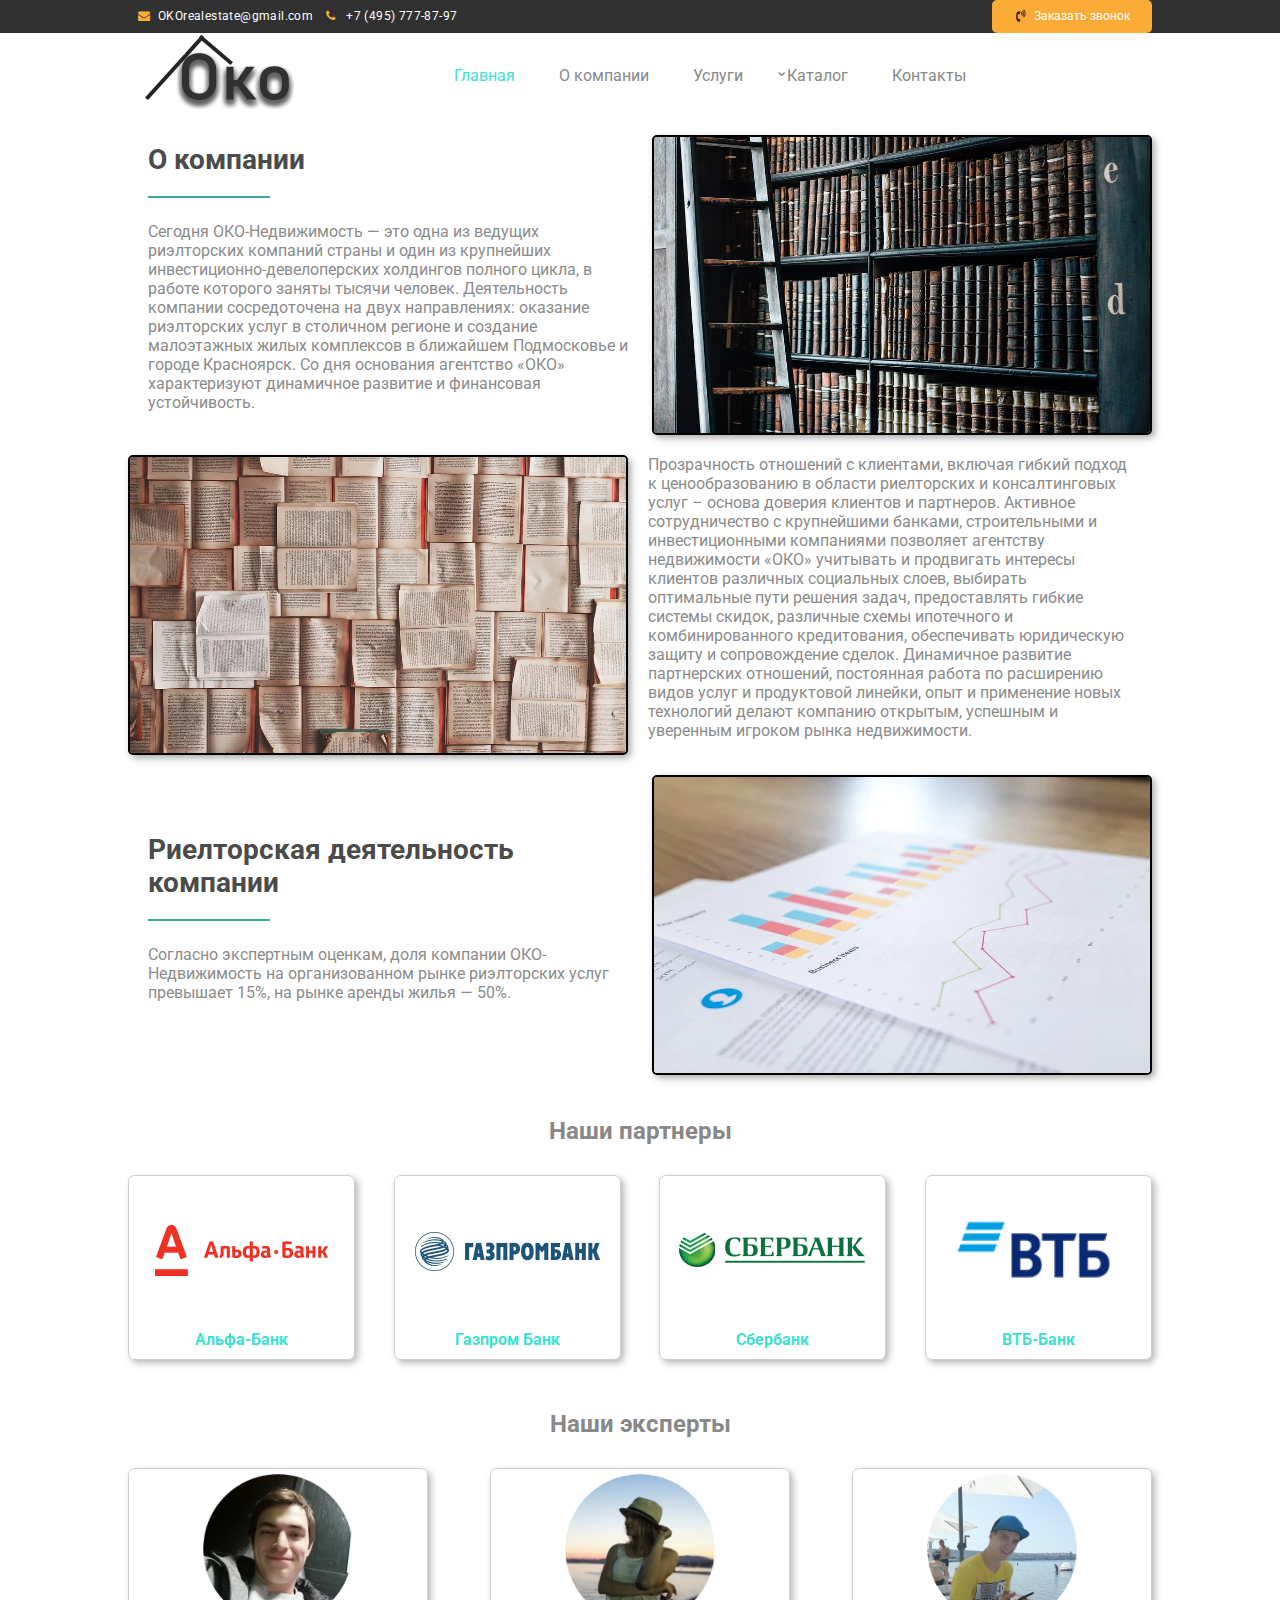
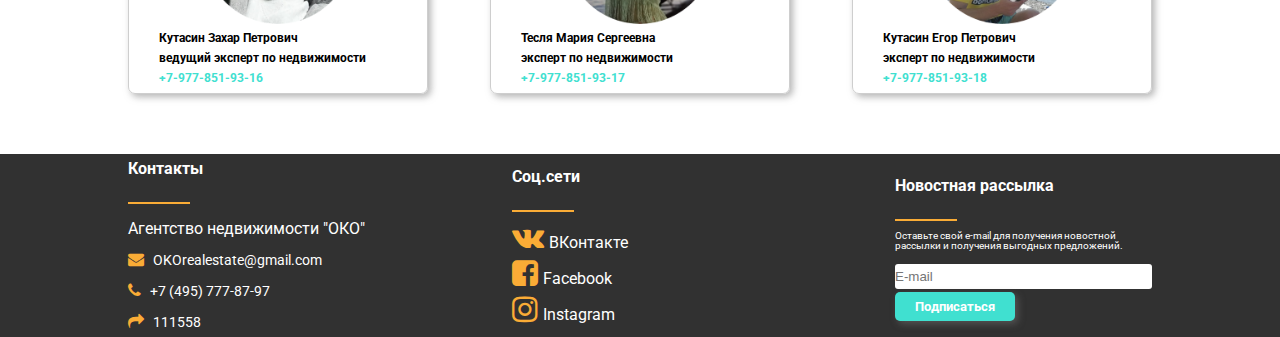
==== commit 9aa98dc5: "changes" ====
--- a/about.html
+++ b/about.html
@@ -36,8 +36,8 @@
             </div>
             <nav class="menu">
                 <ul class="open__menu">
-                    <li><a href="index.html">Главная</a></li>
-                    <li><a href="about.html" style="color: turquoise;">О компании</a></li>
+                    <li><a href="index.html" style="color: turquoise;">Главная</a></li>
+                    <li><a href="about.html">О компании</a></li>
                     <li><a href="service.html">Услуги</a></li>
                     <li id="open__menu"><a href="catalog.html">Каталог</a>
 
@@ -52,7 +52,9 @@
                     <li><a href="contact.html">Контакты</a></li>
                 </ul>
             </nav>
-        </div>
+            <div class="mobile_menu mobile_btn">
+                <span class="burger"></span>
+            </div>
     </header>
     <main>
         <div class="container">
@@ -221,6 +223,7 @@
             </div>
         </div>
     </footer>
+    <script src="js/burger.js"></script>
 </body>
 
 </html>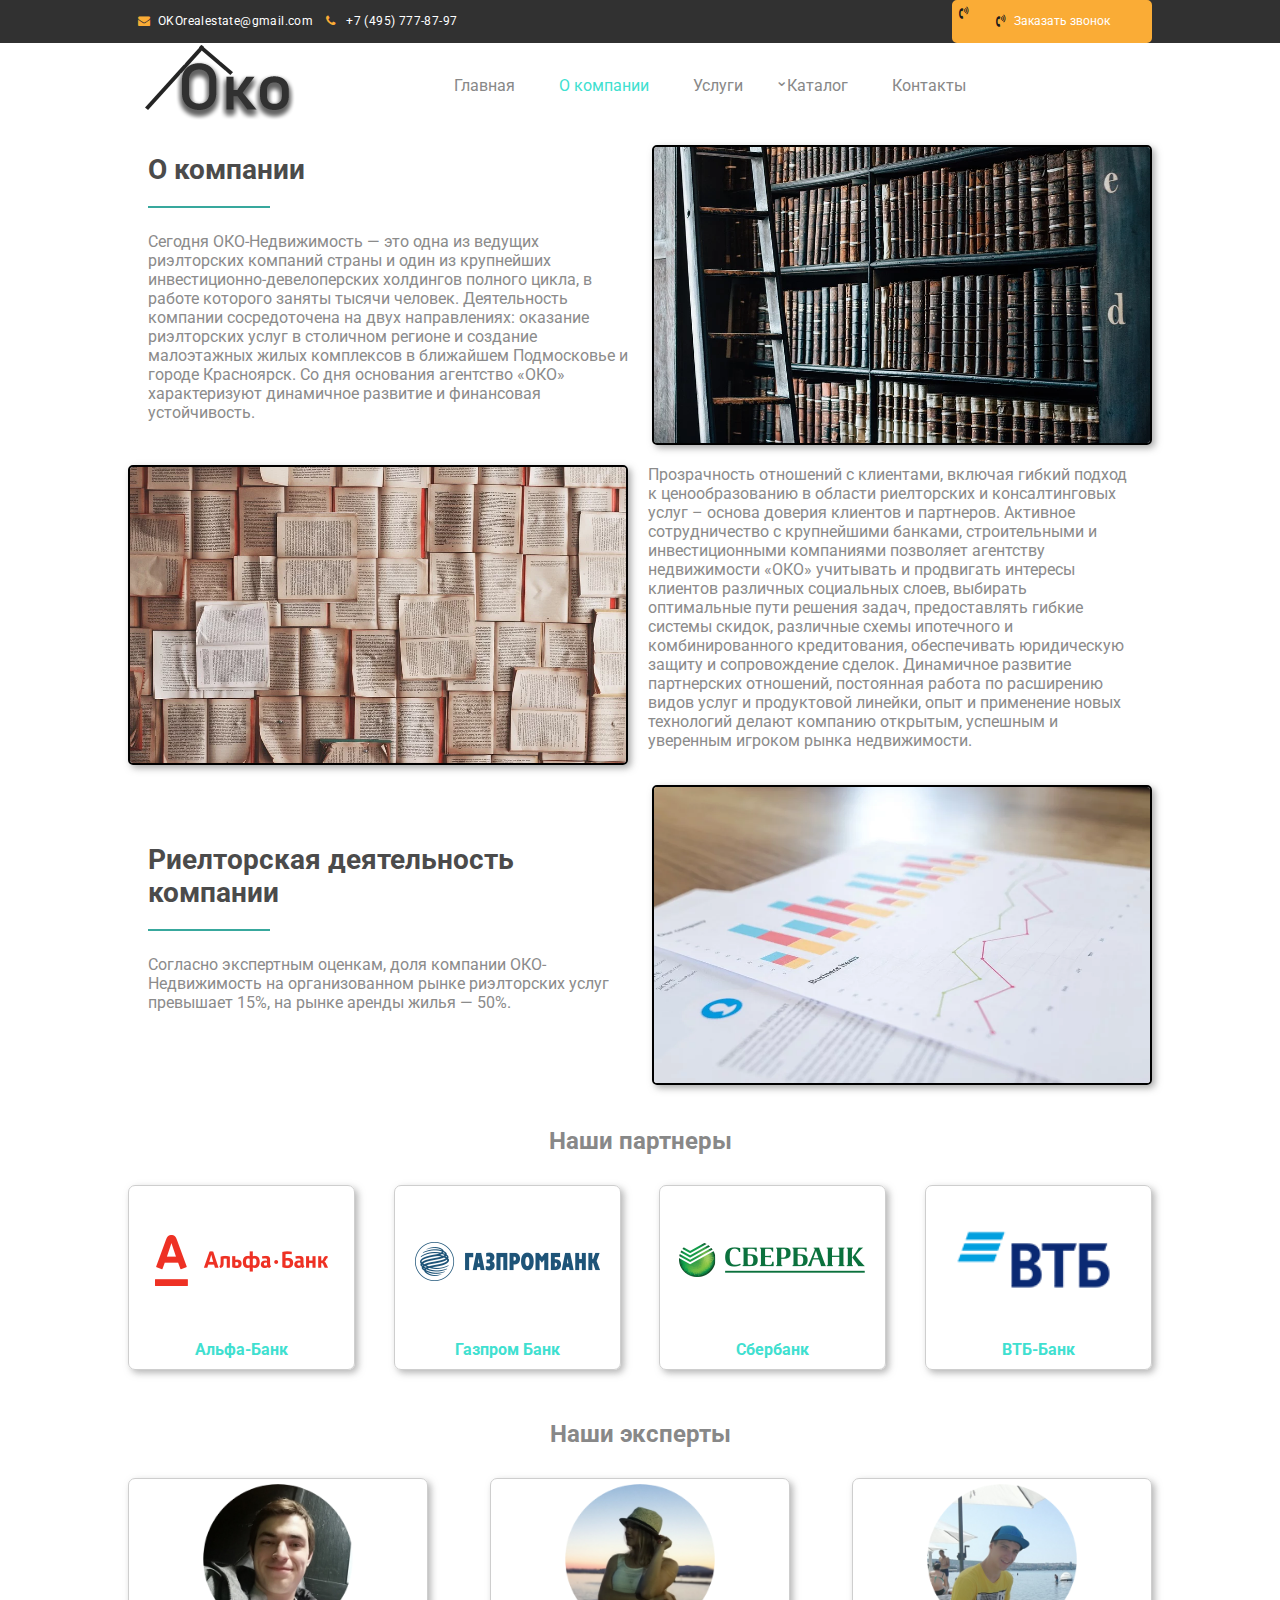
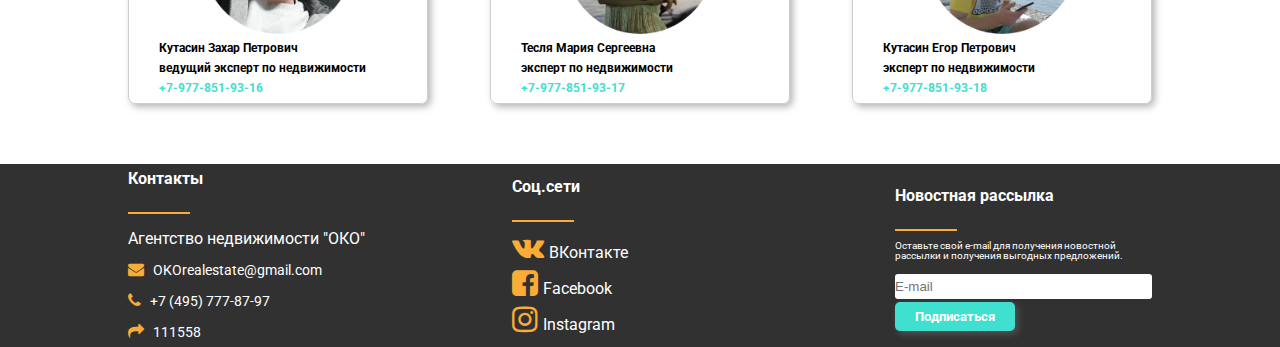
==== commit 318a0d59: "remark" ====
--- a/about.html
+++ b/about.html
@@ -36,8 +36,8 @@
             </div>
             <nav class="menu">
                 <ul class="open__menu">
-                    <li><a href="index.html" style="color: turquoise;">Главная</a></li>
-                    <li><a href="about.html">О компании</a></li>
+                    <li><a href="index.html">Главная</a></li>
+                    <li><a href="about.html" style="color: turquoise;">О компании</a></li>
                     <li><a href="service.html">Услуги</a></li>
                     <li id="open__menu"><a href="catalog.html">Каталог</a>
 
--- a/css/style.css
+++ b/css/style.css
@@ -68,6 +68,16 @@
     position: relative;
     text-decoration: none;
     background-color: rgb(250, 172, 54);
+    padding: 5px 20px;
+    cursor: pointer;
+    outline: none;
+}
+.button::before{
+    content: '\f2a0';
+    font-family: 'FontAwesome';
+    position: absolute;
+    left: 5px;
+    color:#1b1b1b;
 }
 .button:hover{
     text-decoration: underline;
@@ -75,14 +85,14 @@
 .header__btn{
     padding: 3px 20px 3px 40px;
 }
-.header__btn::before{
+/* .header__btn::before{
     content: '\f2a0';
     font-family: 'FontAwesome';
     position: absolute;
     left: 22px;
     color:#1b1b1b;
     
-}
+} */
 /* .menu{} */
 .nav{
     display: flex;
@@ -182,6 +192,11 @@
     left: 50%;
     margin-left: -10px;
     z-index: 3;
+    transition: transform 0.4s ease-in;
+}
+.mobile_btn span{
+    
+    transition: background 0.4s ease-in;
 }
 .mobile_btn span::before, .mobile_btn span::after{
     content: "";
@@ -191,6 +206,17 @@
 }
 .mobile_btn span::after{
     transform: translateY(5px);
+}
+/* .mobile_btn_active .mobile_btn span{
+    display: none;
+} */
+.mobile_btn_active span::before{
+    transform: rotate(45deg);
+    transition: transform 0.4s ease-in;
+}
+.mobile_btn_active span::after{
+    transform: rotate(-45deg);
+    transition: transform 0.4s ease-in;
 }
 
 /* SLIDER */
@@ -266,14 +292,6 @@
     margin: 0;
     padding: 0;
 }
-/* .text h1{
-    font-size: 44px;
-    font-family: 'Roboto', sans-serif;
-    font-weight: 700;
-    color: #fff;
-    margin: 0;
-    padding: 0;
-} */
 .text P{
     font-family: 'Roboto', sans-serif;
     color: rgb(252, 248, 213);
@@ -712,4 +730,79 @@
     background-color: rgb(2, 95, 95);
     cursor: pointer;
 }
+.modal_bg{
+    position: fixed;
+    width: 100%;
+    height: 100%;
+    background-color: rgba(0, 0, 0, 0.8);
+    top: 0;
+    left: 0;
+    visibility: hidden;
+    opacity: 0;
+    transition:  visibiliti 0s, opacity 0.5s;
+}
+.modal_active{
+    visibility: visible;
+    opacity: 1;
+}
+.modal{
+    min-height: 100%;
+    display: flex;
+    align-items: center;
+    justify-content: center;
+    padding: 30px 10px;
+}
+.popup__content{
+    position: relative;
+    background-color: #fff;
+    color: #000000;
+    max-width: 800px;
+    padding: 30px;
+    min-height: 500px;
+    display: flex;
+    justify-content: space-around;
+    flex-direction: column;
+    text-align: center;
+}
+.popup__title{
+    font-weight: 700;
+    font-size: 36px;
+}
+.popup__name, .popup__phone{
+    padding: 5px 10px;
+    line-height: 30px;
+    border: 1px solid #4b4b4b;
+    border-radius: 5px;
+    outline: none;
+}
 
+.modal_close::before, .modal_close::after{
+    content: '';
+    display: block;
+        position: absolute;
+        width: 20px;
+        height: 2px;
+        background: #4b4b4b;
+        top: 5%;
+        margin-top: -1px;
+        left: 90%;
+        margin-left: -10px;
+        z-index: 3;
+}
+.modal_close::before{
+    transform: rotate(45deg);
+}
+.modal_close::after{
+    transform: rotate(-45deg);
+}
+.popup__submit{
+    display: block;
+    width: 50%;
+    padding: 10px;
+    background-color:rgb(250, 172, 54);
+    border-radius: 10px;
+    align-self: center;
+    color: #1b1b1b;
+    font-weight: 700;
+    text-decoration: none;
+}
--- a/css/mobile.css
+++ b/css/mobile.css
@@ -1,3 +1,11 @@
+@media (max-width:900px){
+    .contentmain{
+        margin-top: 40px;
+    }
+    .itemhome img{
+        width: 350px;
+    }
+}
 @media (max-width: 768px) {
     body{
         overflow-x: hidden;
@@ -115,6 +123,9 @@
         transform: translatex(0%);
         
     }
+    .mobile_btn_active span{
+        background: transparent;
+    }
     /* MAIN */
     .contentmain{
         display: block;
